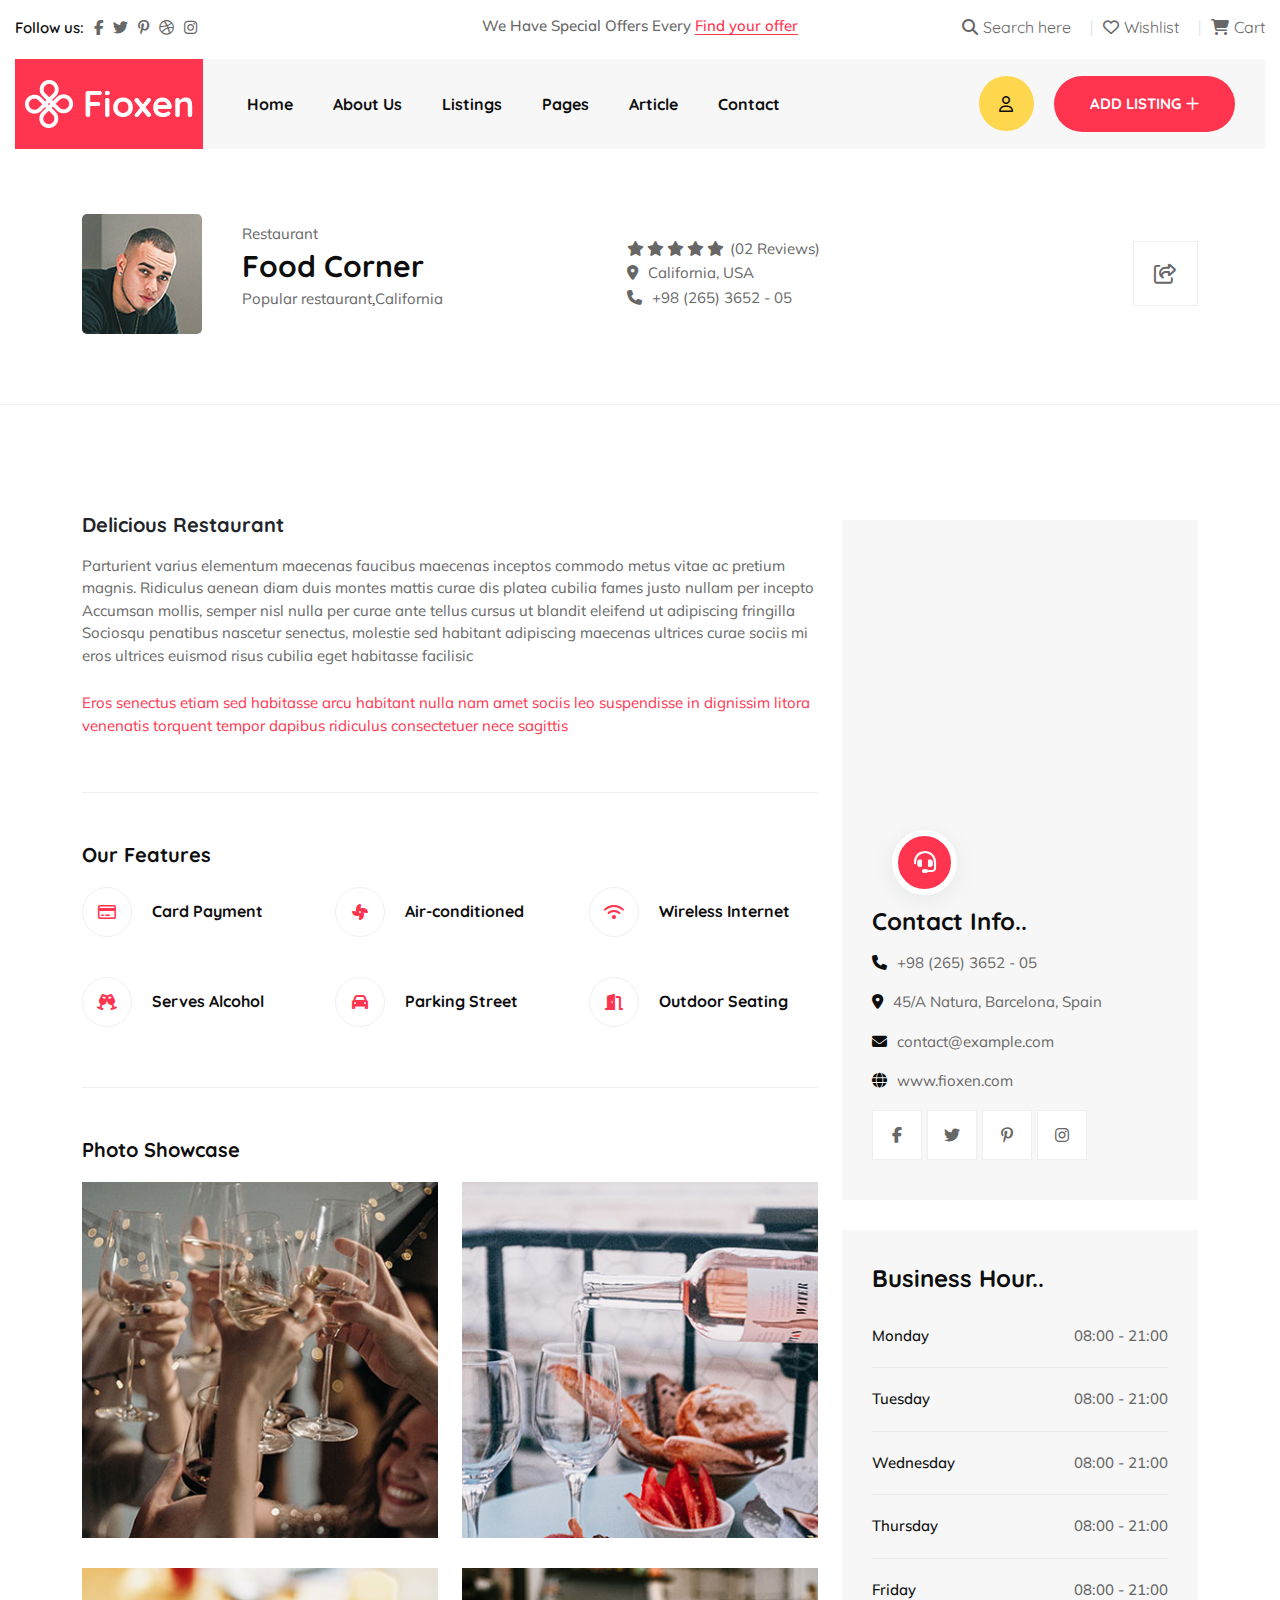
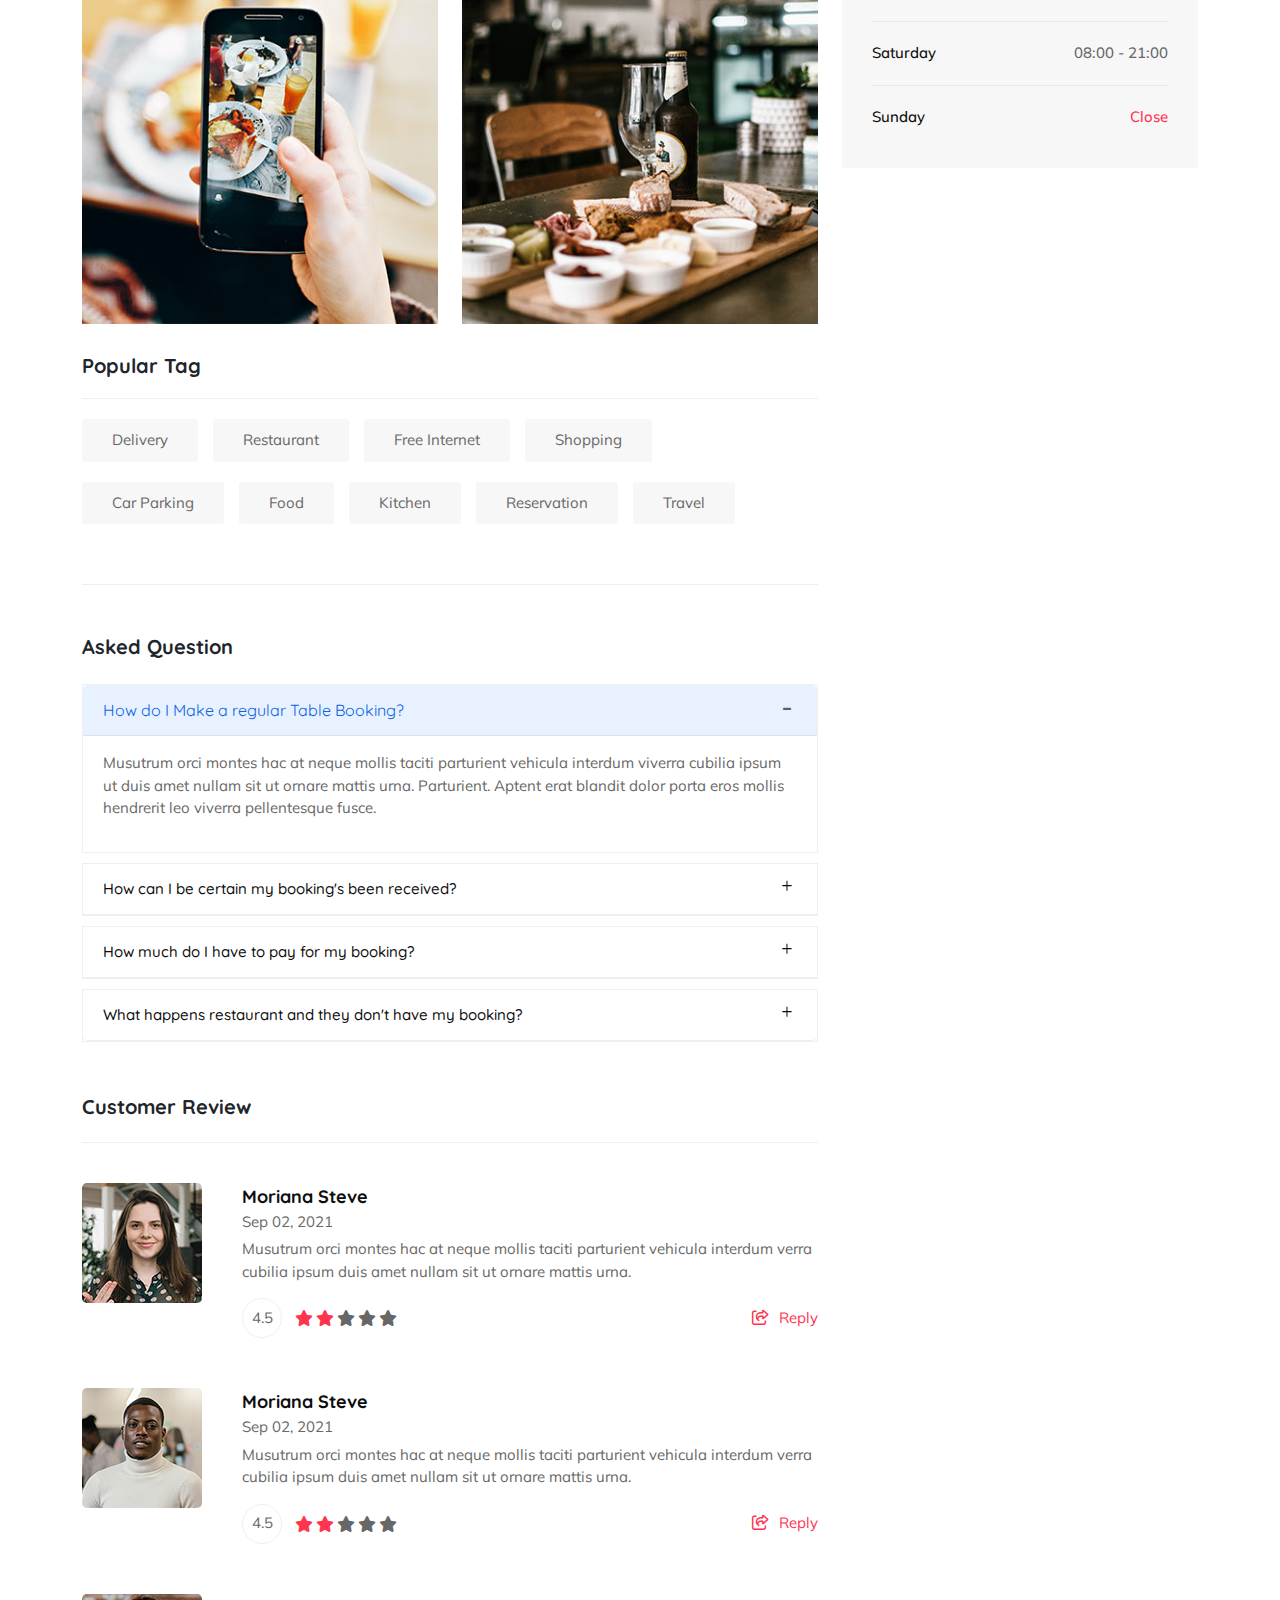
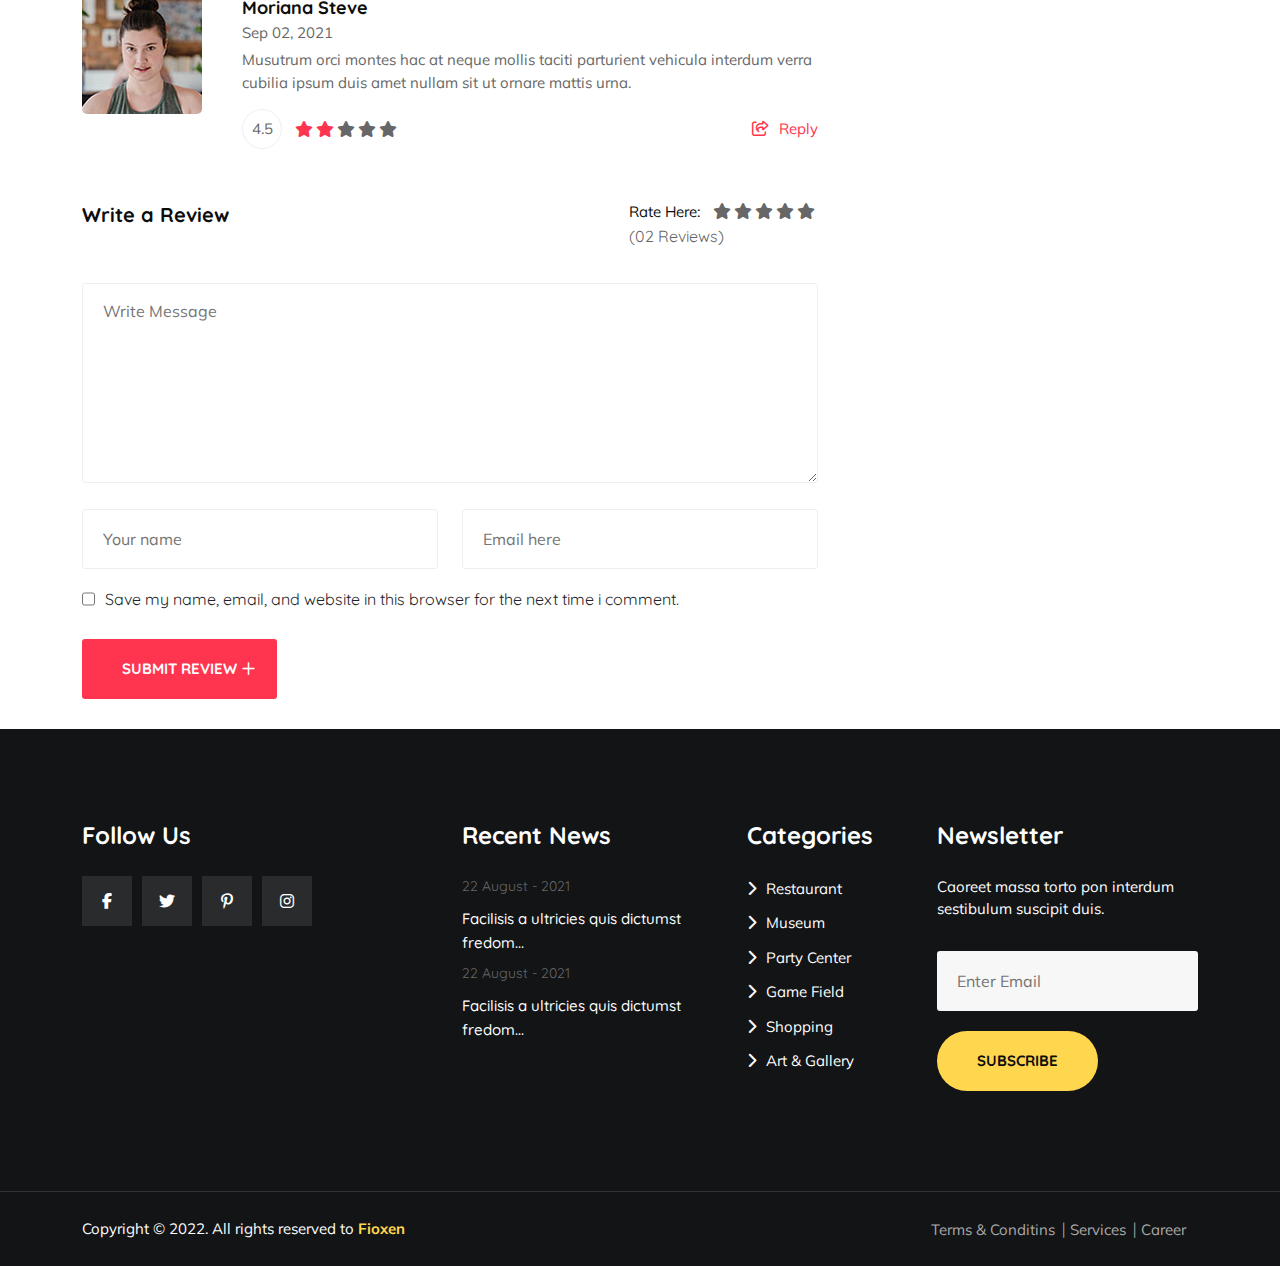
==== listing-details.html @ 4a2143df "Listing Page Done" ====
<!DOCTYPE html>
<html lang="en">
  <head>
    <meta charset="UTF-8" />
    <meta http-equiv="X-UA-Compatible" content="IE=edge" />
    <meta name="viewport" content="width=device-width, initial-scale=1.0" />
    <title>Fioxen - Listing Details</title>

    <!-- Font Awesome CDN -->
    <link
      rel="stylesheet"
      href="https://cdnjs.cloudflare.com/ajax/libs/font-awesome/6.2.1/css/all.min.css"
    />

    <!-- Bootstrap CSS -->
    <link rel="stylesheet" href="assets/css/bootstrap.min.css" />

    <!-- Custom CSS -->
    <link rel="stylesheet" href="assets/css/style.css" />

    <!-- Responsive CSS -->
    <link rel="stylesheet" href="assets/css/responsive.css" />
  </head>
  <body>
    <!-- Header Part HTML Start -->

    <header>
      <!-- Header Navigation Section HTML Start -->

      <!-- Header Top Bar Section HTML Start -->

      <section id="Header-topbar">
        <div class="header-topbar">
          <div class="container-fluid">
            <div class="row">
              <div class="col-md-4">
                <ul class="topbar-social-link d-flex">
                  <li><span>Follow us:</span></li>
                  <li>
                    <a href="#"><i class="fa-brands fa-facebook-f"></i></a>
                  </li>
                  <li>
                    <a href="#"><i class="fa-brands fa-twitter"></i></a>
                  </li>
                  <li>
                    <a href="#"><i class="fa-brands fa-pinterest-p"></i></a>
                  </li>
                  <li>
                    <a href="#"><i class="fa-brands fa-dribbble"></i></a>
                  </li>
                  <li>
                    <a href="#"><i class="fa-brands fa-instagram"></i></a>
                  </li>
                </ul>
              </div>
              <div class="col-md-4">
                <div class="top-content text-center">
                  <p>
                    We Have Special Offers Every
                    <a href="/">Find your offer</a>
                  </p>
                </div>
              </div>
              <div class="col-md-4">
                <div class="top-right">
                  <ul class="d-flex">
                    <li>
                      <a href="/"
                        ><i class="fa-solid fa-magnifying-glass"></i
                        ><span>Search here</span></a
                      >
                    </li>
                    <li>
                      <a href="/"
                        ><i class="fa-regular fa-heart"></i
                        ><span>Wishlist</span></a
                      >
                    </li>
                    <li>
                      <a href="/"
                        ><i class="fa-solid fa-cart-shopping"></i
                        ><span>Cart</span></a
                      >
                    </li>
                  </ul>
                </div>
              </div>
            </div>
          </div>
        </div>
      </section>

      <!-- Header Top Bar Section HTML End -->

      <!-- Main Menu Section HTML Start -->

      <section id="Main-menu">
        <div class="primary-menu-wrapper">
          <div class="container-fluid">
            <div class="primary-menu">
              <div class="row align-items-center">
                <div class="col-lg-2 col-5">
                  <div class="site-branding">
                    <a class="brand-logo" href="/"
                      ><img src="assets/images/logo.png" alt="Brand Logo"
                    /></a>
                  </div>
                </div>
                <div class="col-lg-6 col-2">
                  <nav class="main-menu">
                    <ul>
                      <div class="navbar-close d-block d-xl-none">
                        <i class="fa-solid fa-xmark"></i>
                      </div>
                      <li class="menu-item">
                        <a href="#">Home</a>
                      </li>
                      <li class="menu-item"><a href="#">About us</a></li>
                      <li class="menu-item">
                        <a href="#">Listings</a>
                      </li>
                      <li class="menu-item">
                        <a href="#">Pages</a>
                      </li>
                      <li class="menu-item">
                        <a href="#">Article</a>
                      </li>
                      <li class="menu-item">
                        <a href="">Contact</a>
                      </li>
                    </ul>
                  </nav>
                </div>
                <div class="col-lg-4 col-5">
                  <div class="header-right-nav">
                    <ul class="d-flex align-items-center">
                      <li class="user-btn d-none d-xl-block">
                        <a class="icon" href="/"
                          ><i class="fa-regular fa-user"></i
                        ></a>
                      </li>
                      <li class="hero-nav-btn d-none d-md-block">
                        <a class="main-btn icon-btn" href="/add-listing"
                          >Add Listing <i class="fa-regular fa-plus"></i
                        ></a>
                      </li>
                      <div class="navbar-toggler d-block d-xl-none ps-5">
                        <span></span>
                        <span></span>
                        <span></span>
                      </div>
                    </ul>
                  </div>
                </div>
              </div>
            </div>
          </div>
        </div>
      </section>

      <!-- Main Menu Section HTML Ens -->

      <!-- Header Navigation Section HTML End -->

      <!-- Listing Breadcrumbs Section HTML Start -->

      <section id="Breadcrumbs">
        <div class="page-breadcrumbs page-breadcrumbs-one pt-65 pb-70">
          <div class="container">
            <div class="breadcrumbs-wrapper-one">
              <div class="row align-items-center">
                <div class="col-lg-5 col-md-12">
                  <div class="listing-info-name">
                    <div class="info-name d-md-flex align-items-center">
                      <div class="thumb">
                        <img
                          src="assets/images/listing/info-1.jpg"
                          alt="thumb image"
                        />
                      </div>
                      <div class="content pt-3 pt-md-0">
                        <span class="cat-btn">Restaurant</span>
                        <h3>Food Corner</h3>
                        <p class="tag">
                          <a href="#">Popular restaurant</a>,<a href="#"
                            >California</a
                          >
                        </p>
                      </div>
                    </div>
                  </div>
                </div>
                <div class="col-lg-4 col-md-6">
                  <div class="listing-info-content">
                    <div class="content">
                      <ul class="ratings d-flex">
                        <li class="star">
                          <i class="fa-sharp fa-solid fa-star"></i>
                        </li>
                        <li class="star">
                          <i class="fa-sharp fa-solid fa-star"></i>
                        </li>
                        <li class="star">
                          <i class="fa-sharp fa-solid fa-star"></i>
                        </li>
                        <li class="star">
                          <i class="fa-sharp fa-solid fa-star"></i>
                        </li>
                        <li class="star">
                          <i class="fa-sharp fa-solid fa-star"></i>
                        </li>
                        <li></li>
                        <li>
                          <span><a href="#">(02 Reviews)</a></span>
                        </li>
                      </ul>
                      <div class="listing-meta">
                        <ul class="d-flex d-lg-block">
                          <li class="pe-2 pe-lg-0">
                            <span
                              ><i class="fa-solid fa-location-dot"></i
                              >California, USA</span
                            >
                          </li>
                          <li>
                            <span
                              ><i class="fa-solid fa-phone"></i
                              ><a href="tel:+982653652-05"
                                >+98 (265) 3652 - 05</a
                              ></span
                            >
                          </li>
                        </ul>
                      </div>
                    </div>
                  </div>
                </div>
                <div class="col-lg-3 col-md-6">
                  <div class="button pt-3 pt-md-0">
                    <a class="icon-btn float-md-end" href="#"
                      ><i class="fa-regular fa-share-from-square"></i
                    ></a>
                  </div>
                </div>
              </div>
            </div>
          </div>
        </div>
      </section>

      <!-- Listing Breadcrumbs Section HTML End -->
    </header>

    <!-- Header Part HTML End -->

    <!-- Main Part HTML Start -->

    <main>
      <!-- Listing Details Section HTML Start -->

      <section id="Listing">
        <section class="listing-details-section pt-115 pb-90">
          <div class="container">
            <div class="row">
              <div class="col-lg-8">
                <div
                  class="listing-details-wrapper listing-details-wrapper-one"
                >
                  <div class="listing-content mb-50">
                    <h3 class="title">Delicious Restaurant</h3>
                    <p>
                      Parturient varius elementum maecenas faucibus maecenas
                      inceptos commodo metus vitae ac pretium magnis. Ridiculus
                      aenean diam duis montes mattis curae dis platea cubilia
                      fames justo nullam per incepto Accumsan mollis, semper
                      nisl nulla per curae ante tellus cursus ut blandit
                      eleifend ut adipiscing fringilla Sociosqu penatibus
                      nascetur senectus, molestie sed habitant adipiscing
                      maecenas ultrices curae sociis mi eros ultrices euismod
                      risus cubilia eget habitasse facilisic
                    </p>
                    <p class="para">
                      Eros senectus etiam sed habitasse arcu habitant nulla nam
                      amet sociis leo suspendisse in dignissim litora venenatis
                      torquent tempor dapibus ridiculus consectetuer nece
                      sagittis
                    </p>
                  </div>
                  <div class="listing-features-box mb-50">
                    <h4 class="title">Our Features</h4>
                    <div class="row">
                      <div class="col-lg-4 col-md-6 col-sm-12">
                        <div class="icon-box icon-box-one">
                          <div class="icon">
                            <i class="fa-regular fa-credit-card"></i>
                          </div>
                          <div class="info"><h6>Card Payment</h6></div>
                        </div>
                      </div>
                      <div class="col-lg-4 col-md-6 col-sm-12">
                        <div class="icon-box icon-box-one">
                          <div class="icon">
                            <i class="fa-solid fa-fan"></i>
                          </div>
                          <div class="info"><h6>Air-conditioned</h6></div>
                        </div>
                      </div>
                      <div class="col-lg-4 col-md-6 col-sm-12">
                        <div class="icon-box icon-box-one">
                          <div class="icon">
                            <i class="fa-solid fa-wifi"></i>
                          </div>
                          <div class="info"><h6>Wireless Internet</h6></div>
                        </div>
                      </div>
                      <div class="col-lg-4 col-md-6 col-sm-12">
                        <div class="icon-box icon-box-one">
                          <div class="icon">
                            <i class="fa-solid fa-champagne-glasses"></i>
                          </div>
                          <div class="info"><h6>Serves Alcohol</h6></div>
                        </div>
                      </div>
                      <div class="col-lg-4 col-md-6 col-sm-12">
                        <div class="icon-box icon-box-one">
                          <div class="icon">
                            <i class="fa-solid fa-car"></i>
                          </div>
                          <div class="info"><h6>Parking Street</h6></div>
                        </div>
                      </div>
                      <div class="col-lg-4 col-md-6 col-sm-12">
                        <div class="icon-box icon-box-one">
                          <div class="icon">
                            <i class="fa-solid fa-door-open"></i>
                          </div>
                          <div class="info"><h6>Outdoor Seating</h6></div>
                        </div>
                      </div>
                    </div>
                  </div>
                  <div class="listing-gallery-box">
                    <h4 class="title">Photo Showcase</h4>
                    <div class="row">
                      <div class="col-md-6 col-sm-12">
                        <div class="gallery-item mb-30">
                          <a
                            href="assets/images/listing/gallery-1.jpg"
                            class="img-popup"
                            ><img
                              src="assets/images/listing/gallery-1.jpg"
                              alt="gallery image"
                          /></a>
                        </div>
                      </div>
                      <div class="col-md-6 col-sm-12">
                        <div class="gallery-item mb-30">
                          <a
                            href="assets/images/listing/gallery-2.jpg"
                            class="img-popup"
                            ><img
                              src="assets/images/listing/gallery-2.jpg"
                              alt="gallery image"
                          /></a>
                        </div>
                      </div>
                      <div class="col-md-6 col-sm-12">
                        <div class="gallery-item mb-30">
                          <a
                            href="assets/images/listing/gallery-3.jpg"
                            class="img-popup"
                            ><img
                              src="assets/images/listing/gallery-3.jpg"
                              alt="gallery image"
                          /></a>
                        </div>
                      </div>
                      <div class="col-md-6 col-sm-12">
                        <div class="gallery-item mb-30">
                          <a
                            href="assets/images/listing/gallery-4.jpg"
                            class="img-popup"
                            ><img
                              src="assets/images/listing/gallery-4.jpg"
                              alt="gallery image"
                          /></a>
                        </div>
                      </div>
                    </div>
                  </div>
                  <div class="listing-tag-box mb-50">
                    <h4 class="title">Popular Tag</h4>
                    <a href="#">Delivery</a><a href="#">Restaurant</a
                    ><a href="#">Free Internet</a><a href="#">Shopping</a
                    ><a href="#">Car Parking</a><a href="#">Food</a
                    ><a href="#">Kitchen</a><a href="#">Reservation</a
                    ><a href="#">Travel</a>
                  </div>
                  <div class="listing-faq-box mb-50">
                    <h4 class="title">Asked Question</h4>
                    <div class="accordion" id="accordionExample">
                      <div class="accordion-item">
                        <h2 class="accordion-header" id="headingOne">
                          <button
                            class="accordion-button"
                            type="button"
                            data-bs-toggle="collapse"
                            data-bs-target="#collapseOne"
                            aria-expanded="true"
                            aria-controls="collapseOne"
                          >
                            How do I Make a regular Table Booking?
                          </button>
                        </h2>
                        <div
                          id="collapseOne"
                          class="accordion-collapse collapse show"
                          aria-labelledby="headingOne"
                          data-bs-parent="#accordionExample"
                        >
                          <div class="accordion-body">
                            <p>
                              Musutrum orci montes hac at neque mollis taciti
                              parturient vehicula interdum viverra cubilia ipsum
                              ut duis amet nullam sit ut ornare mattis urna.
                              Parturient. Aptent erat blandit dolor porta eros
                              mollis hendrerit leo viverra pellentesque fusce.
                            </p>
                          </div>
                        </div>
                      </div>
                      <div class="accordion-item">
                        <h2 class="accordion-header" id="headingTwo">
                          <button
                            class="accordion-button collapsed"
                            type="button"
                            data-bs-toggle="collapse"
                            data-bs-target="#collapseTwo"
                            aria-expanded="false"
                            aria-controls="collapseTwo"
                          >
                            How can I be certain my booking's been received?
                          </button>
                        </h2>
                        <div
                          id="collapseTwo"
                          class="accordion-collapse collapse"
                          aria-labelledby="headingTwo"
                          data-bs-parent="#accordionExample"
                        >
                          <div class="accordion-body">
                            <p>
                              Musutrum orci montes hac at neque mollis taciti
                              parturient vehicula interdum viverra cubilia ipsum
                              ut duis amet nullam sit ut ornare mattis urna.
                              Parturient. Aptent erat blandit dolor porta eros
                              mollis hendrerit leo viverra pellentesque fusce.
                            </p>
                          </div>
                        </div>
                      </div>
                      <div class="accordion-item">
                        <h2 class="accordion-header" id="headingThree">
                          <button
                            class="accordion-button collapsed"
                            type="button"
                            data-bs-toggle="collapse"
                            data-bs-target="#collapseThree"
                            aria-expanded="false"
                            aria-controls="collapseThree"
                          >
                            How much do I have to pay for my booking?
                          </button>
                        </h2>
                        <div
                          id="collapseThree"
                          class="accordion-collapse collapse"
                          aria-labelledby="headingThree"
                          data-bs-parent="#accordionExample"
                        >
                          <div class="accordion-body">
                            <p>
                              Musutrum orci montes hac at neque mollis taciti
                              parturient vehicula interdum viverra cubilia ipsum
                              ut duis amet nullam sit ut ornare mattis urna.
                              Parturient. Aptent erat blandit dolor porta eros
                              mollis hendrerit leo viverra pellentesque fusce.
                            </p>
                          </div>
                        </div>
                      </div>
                      <div class="accordion-item">
                        <h2 class="accordion-header" id="headingFour">
                          <button
                            class="accordion-button collapsed"
                            type="button"
                            data-bs-toggle="collapse"
                            data-bs-target="#collapseFour"
                            aria-expanded="false"
                            aria-controls="collapseFour"
                          >
                            What happens restaurant and they don't have my
                            booking?
                          </button>
                        </h2>
                        <div
                          id="collapseFour"
                          class="accordion-collapse collapse"
                          aria-labelledby="headingFour"
                          data-bs-parent="#accordionExample"
                        >
                          <div class="accordion-body">
                            <p>
                              Musutrum orci montes hac at neque mollis taciti
                              parturient vehicula interdum viverra cubilia ipsum
                              ut duis amet nullam sit ut ornare mattis urna.
                              Parturient. Aptent erat blandit dolor porta eros
                              mollis hendrerit leo viverra pellentesque fusce.
                            </p>
                          </div>
                        </div>
                      </div>
                    </div>
                  </div>
                  <div class="listing-review-box mb-50">
                    <h4 class="title">Customer Review</h4>
                    <ul class="review-list">
                      <li class="review">
                        <div class="thumb">
                          <img
                            src="assets/images/listing/review-1.jpg"
                            alt="review image"
                          />
                        </div>
                        <div class="review-content">
                          <h5>Moriana Steve</h5>
                          <span class="date">Sep 02, 2021</span>
                          <p>
                            Musutrum orci montes hac at neque mollis taciti
                            parturient vehicula interdum verra cubilia ipsum
                            duis amet nullam sit ut ornare mattis urna.<!-- -->
                          </p>
                          <div
                            class="content-meta d-flex align-items-center justify-content-between"
                          >
                            <ul
                              class="ratings ratings-three d-flex align-items-center"
                            >
                              <li><span class="av-rate">4.5</span></li>
                              <li class="star">
                                <i class="fa-sharp fa-solid fa-star"></i>
                              </li>
                              <li class="star">
                                <i class="fa-sharp fa-solid fa-star"></i>
                              </li>
                              <li class="star">
                                <i class="fa-sharp fa-solid fa-star"></i>
                              </li>
                              <li class="star">
                                <i class="fa-sharp fa-solid fa-star"></i>
                              </li>
                              <li class="star">
                                <i class="fa-sharp fa-solid fa-star"></i>
                              </li>
                            </ul>
                            <a href="#" class="reply"
                              ><i class="fa-regular fa-share-from-square"></i
                              >Reply</a
                            >
                          </div>
                        </div>
                      </li>
                      <li class="review">
                        <div class="thumb">
                          <img
                            src="assets/images/listing/review-2.jpg"
                            alt="review image"
                          />
                        </div>
                        <div class="review-content">
                          <h5>Moriana Steve</h5>
                          <span class="date">Sep 02, 2021</span>
                          <p>
                            Musutrum orci montes hac at neque mollis taciti
                            parturient vehicula interdum verra cubilia ipsum
                            duis amet nullam sit ut ornare mattis urna.<!-- -->
                          </p>
                          <div
                            class="content-meta d-flex align-items-center justify-content-between"
                          >
                            <ul
                              class="ratings ratings-three d-flex align-items-center"
                            >
                              <li><span class="av-rate">4.5</span></li>
                              <li class="star">
                                <i class="fa-sharp fa-solid fa-star"></i>
                              </li>
                              <li class="star">
                                <i class="fa-sharp fa-solid fa-star"></i>
                              </li>
                              <li class="star">
                                <i class="fa-sharp fa-solid fa-star"></i>
                              </li>
                              <li class="star">
                                <i class="fa-sharp fa-solid fa-star"></i>
                              </li>
                              <li class="star">
                                <i class="fa-sharp fa-solid fa-star"></i>
                              </li>
                            </ul>
                            <a href="#" class="reply"
                              ><i class="fa-regular fa-share-from-square"></i
                              >Reply</a
                            >
                          </div>
                        </div>
                      </li>
                      <li class="review">
                        <div class="thumb">
                          <img
                            src="assets/images/listing/review-3.jpg"
                            alt="review image"
                          />
                        </div>
                        <div class="review-content">
                          <h5>Moriana Steve</h5>
                          <span class="date">Sep 02, 2021</span>
                          <p>
                            Musutrum orci montes hac at neque mollis taciti
                            parturient vehicula interdum verra cubilia ipsum
                            duis amet nullam sit ut ornare mattis urna.<!-- -->
                          </p>
                          <div
                            class="content-meta d-flex align-items-center justify-content-between"
                          >
                            <ul
                              class="ratings ratings-three d-flex align-items-center"
                            >
                              <li><span class="av-rate">4.5</span></li>
                              <li class="star">
                                <i class="fa-sharp fa-solid fa-star"></i>
                              </li>
                              <li class="star">
                                <i class="fa-sharp fa-solid fa-star"></i>
                              </li>
                              <li class="star">
                                <i class="fa-sharp fa-solid fa-star"></i>
                              </li>
                              <li class="star">
                                <i class="fa-sharp fa-solid fa-star"></i>
                              </li>
                              <li class="star">
                                <i class="fa-sharp fa-solid fa-star"></i>
                              </li>
                            </ul>
                            <a href="#" class="reply"
                              ><i class="fa-regular fa-share-from-square"></i
                              >Reply</a
                            >
                          </div>
                        </div>
                      </li>
                    </ul>
                  </div>
                  <div class="listing-review-form mb-30">
                    <div class="row">
                      <div class="col-md-6">
                        <h4 class="title">Write a Review</h4>
                      </div>
                      <div class="col-md-6">
                        <div class="form-rating">
                          <ul class="ratings d-flex">
                            <li><span>Rate Here:</span></li>
                            <li class="star">
                              <i class="fa-sharp fa-solid fa-star"></i>
                            </li>
                            <li class="star">
                              <i class="fa-sharp fa-solid fa-star"></i>
                            </li>
                            <li class="star">
                              <i class="fa-sharp fa-solid fa-star"></i>
                            </li>
                            <li class="star">
                              <i class="fa-sharp fa-solid fa-star"></i>
                            </li>
                            <li class="star">
                              <i class="fa-sharp fa-solid fa-star"></i>
                            </li>
                          </ul>
                          <span>(02 Reviews)</span>
                        </div>
                      </div>
                    </div>
                    <form>
                      <div class="row">
                        <div class="col-lg-12">
                          <div class="form_group">
                            <textarea
                              class="form_control textarea"
                              placeholder="Write Message"
                              name="message"
                            ></textarea>
                          </div>
                        </div>
                        <div class="col-lg-6">
                          <div class="form_group">
                            <input
                              type="text"
                              class="form_control"
                              placeholder="Your name"
                              name="name"
                            />
                          </div>
                        </div>
                        <div class="col-lg-6">
                          <div class="form_group">
                            <input
                              type="email"
                              class="form_control"
                              placeholder="Email here"
                              name="email"
                            />
                          </div>
                        </div>
                        <div class="col-lg-12">
                          <div class="form_group">
                            <div class="single-checkbox d-flex">
                              <input
                                type="checkbox"
                                id="check4"
                                name="checkbox"
                              /><label for="check4"
                                ><span
                                  >Save my name, email, and website in this
                                  browser for the next time i comment.</span
                                ></label
                              >
                            </div>
                          </div>
                        </div>
                        <div class="col-lg-12">
                          <div class="form_group">
                            <button class="main-btn icon-btn">
                              Submit Review <i class="fa-regular fa-plus"></i>
                            </button>
                          </div>
                        </div>
                      </div>
                    </form>
                  </div>
                </div>
              </div>
              <div class="col-lg-4">
                <div class="sidebar-widget-area">
                  <div class="widget contact-info-widget mb-30">
                    <div class="contact-info-widget-wrap">
                      <div class="contact-map">
                        <iframe
                          src="https://maps.google.com/maps?q=new%20york&amp;t=&amp;z=13&amp;ie=UTF8&amp;iwloc=&amp;output=embed"
                        ></iframe
                        ><a href="#" class="support-icon"
                          ><i class="fa-sharp fa-solid fa-headset"></i
                        ></a>
                      </div>
                      <div class="contact-info-content">
                        <h4 class="widget-title">Contact Info..</h4>
                        <div class="info-list">
                          <p>
                            <i class="fa-solid fa-phone"></i
                            ><a href="tel:+98265365205">+98 (265) 3652 - 05</a>
                          </p>
                          <p>
                            <i class="fa-solid fa-location-dot"></i>45/A Natura,
                            Barcelona, Spain
                          </p>
                          <p>
                            <i class="fa-solid fa-envelope"></i
                            ><a href="mailto:contact@example.com"
                              >contact@example.com</a
                            >
                          </p>
                          <p>
                            <i class="fa-solid fa-globe"></i
                            ><a href="www.fioxen.com">www.fioxen.com</a>
                          </p>
                        </div>
                        <ul class="social-link d-flex">
                          <li>
                            <a href="#"
                              ><i class="fa-brands fa-facebook-f"></i
                            ></a>
                          </li>
                          <li>
                            <a href="#"><i class="fa-brands fa-twitter"></i></a>
                          </li>
                          <li>
                            <a href="#"
                              ><i class="fa-brands fa-pinterest-p"></i
                            ></a>
                          </li>
                          <li>
                            <a href="#"
                              ><i class="fa-brands fa-instagram"></i
                            ></a>
                          </li>
                        </ul>
                      </div>
                    </div>
                  </div>
                  <div class="widget business-hour-widget mb-30">
                    <h4 class="widget-title pb-3">Business Hour..</h4>
                    <ul class="time-info">
                      <li>
                        <span class="day">Monday</span
                        ><span class="time">08:00 - 21:00</span>
                      </li>
                      <li>
                        <span class="day">Tuesday</span
                        ><span class="time">08:00 - 21:00</span>
                      </li>
                      <li>
                        <span class="day">Wednesday</span
                        ><span class="time">08:00 - 21:00</span>
                      </li>
                      <li>
                        <span class="day">Thursday</span
                        ><span class="time">08:00 - 21:00</span>
                      </li>
                      <li>
                        <span class="day">Friday</span
                        ><span class="time">08:00 - 21:00</span>
                      </li>
                      <li>
                        <span class="day">Saturday</span
                        ><span class="time">08:00 - 21:00</span>
                      </li>
                      <li>
                        <span class="day">Sunday</span
                        ><span class="time st-close">Close</span>
                      </li>
                    </ul>
                  </div>
                </div>
              </div>
            </div>
          </div>
        </section>
      </section>

      <!-- Listing Details Section HTML End -->
    </main>

    <!-- Main Part HTML End -->

    <!-- Footer Part HTML Start -->

    <footer id="footer">
      <div class="footer-wrapper pt-90">
        <div class="footer-widget pb-60">
          <div class="container">
            <div class="row">
              <div class="col-lg-4 col-md-6 col-sm-12">
                <div class="widget about-widget mb-40">
                  <div class="footer-social">
                    <h4>Follow Us</h4>
                    <ul class="social-link d-flex">
                      <li>
                        <a href="#"><i class="fa-brands fa-facebook-f"></i></a>
                      </li>
                      <li>
                        <a href="#"><i class="fa-brands fa-twitter"></i></a>
                      </li>
                      <li>
                        <a href="#"><i class="fa-brands fa-pinterest-p"></i></a>
                      </li>
                      <li>
                        <a href="#"><i class="fa-brands fa-instagram"></i></a>
                      </li>
                    </ul>
                  </div>
                </div>
              </div>
              <div class="col-lg-3 col-md-6 col-sm-12">
                <div class="widget recent-post-widget mb-40">
                  <h4 class="widget-title">Recent News</h4>
                  <ul class="post-widget-list">
                    <li class="post-content-item">
                      <div class="post-title-date">
                        <span class="posted-on"
                          ><a href="#">22 August - 2021</a></span
                        >
                        <h6 class="title">
                          <a href="#"
                            >Facilisis a ultricies quis dictumst fredom...</a
                          >
                        </h6>
                      </div>
                    </li>
                    <li class="post-content-item">
                      <div class="post-title-date">
                        <span class="posted-on"
                          ><a href="#">22 August - 2021</a></span
                        >
                        <h6 class="title">
                          <a href="#"
                            >Facilisis a ultricies quis dictumst fredom...</a
                          >
                        </h6>
                      </div>
                    </li>
                  </ul>
                </div>
              </div>
              <div class="col-lg-2 col-md-6 col-sm-12">
                <div class="widget categories-widget mb-40">
                  <h4 class="widget-title">Categories</h4>
                  <ul class="categories-link">
                    <li>
                      <a href="#"
                        ><i class="fa-solid fa-chevron-right"></i>Restaurant</a
                      >
                    </li>
                    <li>
                      <a href="#"
                        ><i class="fa-solid fa-chevron-right"></i>Museum</a
                      >
                    </li>
                    <li>
                      <a href="#"
                        ><i class="fa-solid fa-chevron-right"></i>Party
                        Center</a
                      >
                    </li>
                    <li>
                      <a href="#"
                        ><i class="fa-solid fa-chevron-right"></i>Game Field</a
                      >
                    </li>
                    <li>
                      <a href="#"
                        ><i class="fa-solid fa-chevron-right"></i>Shopping</a
                      >
                    </li>
                    <li>
                      <a href="#"
                        ><i class="fa-solid fa-chevron-right"></i>Art &amp;
                        Gallery</a
                      >
                    </li>
                  </ul>
                </div>
              </div>
              <div class="col-lg-3 col-md-6 col-sm-12">
                <div class="widget newsletter-widget mb-40">
                  <h4 class="widget-title">Newsletter</h4>
                  <p>
                    Caoreet massa torto pon interdum sestibulum suscipit duis.
                  </p>
                  <form>
                    <div class="form_group">
                      <input
                        type="email"
                        class="form_control"
                        placeholder="Enter Email"
                        name="email"
                        required=""
                      />
                    </div>
                    <div class="form_group">
                      <button class="main-btn">Subscribe</button>
                    </div>
                  </form>
                </div>
              </div>
            </div>
          </div>
        </div>
        <div class="copyright-area">
          <div class="container">
            <div class="row align-items-center">
              <div class="col-lg-6">
                <div class="copyright-text">
                  <p>
                    Copyright © 2022. All rights reserved to
                    <span>Fioxen</span>
                  </p>
                </div>
              </div>
              <div class="col-lg-6">
                <div class="copyright-link">
                  <ul>
                    <li><a href="#">Terms &amp; Conditins</a></li>
                    <li><a href="#">Services</a></li>
                    <li><a href="#">Career</a></li>
                  </ul>
                </div>
              </div>
            </div>
          </div>
        </div>
      </div>
    </footer>

    <!-- Footer Part HTML End -->

    <!-- Bootstrap JavaScript -->
    <script src="assets/js/bootstrap.min.js"></script>

    <!-- Custom JavaScript -->
    <script src="assets/js/script.js"></script>
  </body>
</html>
---- assets/css/style.css ----
/* Base Styles CSS Start */

/* Font */
@import url("https://fonts.googleapis.com/css2?family=Mulish:wght@300;400;500;600;700&family=Quicksand:wght@300;400;500;600;700&display=swap");

* {
  margin: 0;
  padding: 0;
  box-sizing: border-box;
}

body {
  font-family: "Quicksand", sans-serif;
  scroll-behavior: smooth;
}

a {
  text-decoration: none;
  cursor: pointer;
}

img {
  max-width: 100%;
}

ul,
ol {
  margin: 0;
  padding: 0;
}

li {
  list-style: none;
}

.pt-65 {
  padding-top: 65px;
}

.pt-90 {
  padding-top: 90px;
}

.pt-115 {
  padding-top: 115px;
}

.pb-60 {
  padding-bottom: 60px;
}

.pb-70 {
  padding-bottom: 70px;
}

.pb-75 {
  padding-bottom: 75px;
}

.pb-115 {
  padding-bottom: 115px;
}

.mt-40 {
  margin-top: 40px;
}

.mb-30 {
  margin-bottom: 30px;
}

.mb-35 {
  margin-bottom: 35px;
}

.mb-40 {
  margin-bottom: 40px;
}

.mb-45 {
  margin-bottom: 45px;
}

.mb-50 {
  margin-bottom: 50px;
}

.mb-60 {
  margin-bottom: 60px;
}

.mb-75 {
  margin-bottom: 75px;
}

/* Base Styles CSS End */

/* Header Part CSS Start */

/* Header Navigation Section CSS Start */

/* Header Top Bar Section CSS Start */

.header-topbar .container-fluid {
  padding-left: 150px;
  padding-right: 150px;
}

.header-topbar {
  padding: 15px 0 5px;
}

.header-topbar .top-right {
  float: right;
}

.topbar-social-link li span {
  font-size: 15px;
  font-weight: 600;
  color: #0d0d0d;
}

.topbar-social-link li a i {
  font-size: 15px;
  color: #676767;
  padding-left: 10px;
  transition: all 0.3s ease-out 0s;
}

.topbar-social-link li a i:hover {
  color: #ff344f;
}

.top-content p {
  font-family: "Mulish", sans-serif;
  font-size: 15px;
  font-weight: 500;
  color: #676767;
}

.top-content p a {
  color: #ff344f;
  text-decoration: underline;
  text-underline-position: under;
}

.top-right ul li {
  position: relative;
}

.top-right ul li::after {
  content: "|";
  margin-left: 15px;
  margin-right: 10px;
  color: #dcdedf;
}

.top-right ul li:last-child::after {
  display: none;
}

.top-right ul li a {
  color: #676767;
  transition: all 0.3s ease-out 0s;
}

.top-right ul li a:hover {
  color: #ff344f;
}

.top-right ul li a i {
  padding-right: 5px;
}

/* Header Top Bar Section CSS End */

/* Main Menu Section CSS Start */

.primary-menu-wrapper .container-fluid {
  padding-left: 150px;
  padding-right: 150px;
}

.primary-menu {
  background-color: #f7f7f7;
  position: relative;
  z-index: 999;
}

.primary-menu-wrapper.sticky {
  position: fixed;
  top: 0;
  left: 0;
  right: 0;
  z-index: 999;
  -webkit-animation: sticky 1.2s;
  animation: sticky 1.2s;
}

@keyframes sticky {
  from {
    top: -100px;
  }
  to {
    top: 0;
  }
}

.site-branding .brand-logo {
  padding: 21px 10px;
  display: flex;
  align-items: center;
  justify-content: center;
  background-color: #ff344f;
}

.main-menu ul {
  display: flex;
}

.main-menu ul li {
  position: relative;
  margin: 0 20px;
}

.main-menu ul li a {
  display: block;
  font-size: 16px;
  font-weight: 700;
  text-transform: capitalize;
  color: #0d0d0d;
  padding: 32px 0;
  line-height: 1;
  transition: all 0.3s ease-out 0s;
}

.main-menu ul li:hover > a {
  color: #ff344f;
}

.header-right-nav {
  height: 100%;
  display: flex;
  justify-content: flex-end;
  align-items: center;
  padding-right: 30px;
}

.main-btn {
  display: inline-flex;
  position: relative;
  z-index: 1;
  background-color: #ff344f;
  padding: 16px 40px;
  font-family: Quicksand, sans-serif;
  font-size: 15px;
  font-weight: 700;
  line-height: 28px;
  text-transform: uppercase;
  border-radius: 3px;
  overflow: hidden;
}

.main-btn::before {
  position: absolute;
  bottom: -100%;
  left: 0;
  width: 100%;
  height: 100%;
  content: "";
  background-color: #0d0d0d;
  z-index: -1;
  transition: all 0.3s ease-out 0s;
}

.main-btn:hover:before {
  bottom: 0;
}

.hero-nav-btn i {
  padding-left: 5px;
  margin-top: 6px;
}

.header-right-nav ul li {
  margin-left: 20px;
}

.header-right-nav ul li .main-btn {
  padding: 14px 36px;
  border-radius: 28px;
  color: #fff;
}

.header-right-nav ul li .icon {
  display: flex;
  align-items: center;
  justify-content: center;
  width: 55px;
  height: 55px;
  background-color: #ffd74e;
  color: #0d0d0d;
  border-radius: 50%;
}

.navbar-toggler {
  cursor: pointer;
}

.navbar-toggler span {
  position: relative;
  display: block;
  width: 30px;
  height: 1px;
  background: #000000;
  border-radius: 5px;
  transition: all 0.1s ease;
}

.navbar-toggler.active span {
  background: transparent;
}

.navbar-toggler span::before,
.navbar-toggler span::after {
  position: absolute;
  content: "";
  top: 0;
  left: 0;
  width: 100%;
  height: 100%;
  background: #000000;
  border-radius: 5px;
  transition: all 0.3s ease;
}

.navbar-toggler span::before {
  transform: translateY(-8px);
}

.navbar-toggler.active span::before {
  transform: rotate(45deg);
}

.navbar-toggler span::after {
  transform: translateY(8px);
}

.navbar-toggler.active span::after {
  transform: rotate(135deg);
}

.navbar-close {
  position: absolute;
  top: 0;
  right: 0;
  width: 40px;
  height: 40px;
  font-size: 25px;
  text-align: center;
  color: #ffffff;
  background: #ff344f;
  line-height: 40px;
  cursor: pointer;
  z-index: 12;
}

/* Main Menu Section CSS Ens */

/* Header Navigation Section CSS End */

/* Hero Section CSS Start */

.hero-wrapper {
  position: relative;
  margin-top: -50px;
  padding: 220px 0 270px;
}

.hero-wrapper:before {
  position: absolute;
  content: "";
  width: 56.5%;
  height: 100%;
  top: 0;
  left: 0;
  background: url(../images/hero-left.jpg) no-repeat 50%;
  background-size: cover;
}

.hero-wrapper:after {
  position: absolute;
  content: "";
  width: 43.5%;
  height: 100%;
  top: 0;
  right: 0;
  background: url(../images/hero-right.jpg) no-repeat 50%;
  background-size: cover;
}

.hero-content {
  position: relative;
  z-index: 1;
}

.hero-content h1 {
  font-size: 90px;
  line-height: 90px;
  font-weight: 700;
  color: #000000;
  margin-bottom: 22px;
}

.hero-content h3 {
  font-size: 30px;
  line-height: 40px;
  font-weight: 700;
  color: #000000;
  margin-bottom: 45px;
}

.hero-content .hero-search-wrapper {
  padding: 15px;
  background-color: #fff;
  border-radius: 4px;
  margin-bottom: 45px;
}

.form_control {
  width: 100%;
  height: 60px;
  background-color: #f7f7f7;
  padding: 0 20px;
  border: none;
  border-radius: 3px;
}

.form_control:focus {
  outline: none;
}

.hero-content .hero-search-wrapper form .main-btn {
  display: block;
  width: 100%;
  text-align: center;
  color: #ffffff;
  padding: 20px 20px;
  border: none;
}

.form_group {
  position: relative;
}

.form_group i {
  position: absolute;
  top: 50%;
  transform: translate(0, -50%);
  right: 10px;
  color: #b1b1b1;
}

.hero-content .hero-search-wrapper form .main-btn i {
  padding-left: 5px;
  margin-top: 6px;
}

.hero-content p.tags,
p.tags a {
  font-family: "Mulish", sans-serif;
  font-size: 15px;
  color: #0d0d0d;
  font-weight: 500;
}

.hero-content p.tags span {
  margin-right: 10px;
}

::placeholder {
  font-family: "Mulish", sans-serif;
}

/* Hero Section CSS End */

/* Category Section CSS Start */

.category-wrapper {
  position: relative;
  margin-top: -90px;
  border-radius: 5px;
  background-color: #ffffff;
  box-shadow: 1.545px 4.755px 18.8px 1.2px rgb(30 33 62 / 6%);
  z-index: 2;
}

.category-column {
  position: relative;
}

.category-column::after {
  position: absolute;
  top: 0;
  right: 0;
  content: "";
  width: 1px;
  height: 100%;
  background-color: #e8ebec;
}

.category-column:last-child::after {
  width: 0px;
}

.category-item-common {
  position: relative;
  padding: 50px 30px;
}

.category-item .info {
  transition: all 0.3s ease-out 0s;
}

.category-item .info i {
  font-size: 60px;
  color: #b1b1b1;
  line-height: 1;
}

.category-item .info h6 {
  font-size: 16px;
  font-weight: 700;
  color: #0d0d0d;
  padding-top: 10px;
  margin: 0;
}

.category-btn {
  position: absolute;
  display: flex;
  align-items: center;
  justify-content: center;
  background: #ff344f;
  bottom: 0;
  left: 0;
  width: 100%;
  padding: 10px;
  visibility: hidden;
  opacity: 0;
  transition: all 0.3s ease-out 0s;
}

.category-btn i {
  width: 40px;
  height: 40px;
  border-radius: 50%;
  display: flex;
  align-items: center;
  justify-content: center;
  background-color: #ffd74e;
  color: #0d0d0d;
}

.category-item:hover .info i {
  color: #ff344f;
}

.category-item:hover .info {
  transform: translateY(-30px);
}

.category-item:hover .category-btn {
  visibility: visible;
  opacity: 1;
}

/* Category Section CSS End */

/* Header Part CSS End */

/* Main Part CSS Start */

/* Destination Section CSS Start */

.listing-item {
  margin-left: 0 !important;
  margin-right: 0 !important;
}

.listing-grid-one {
  box-shadow: 0 0 10px 0 rgb(36 37 51 / 8%);
}

.section-title span.sub-title {
  position: relative;
  display: block;
  font-family: "Mulish", sans-serif;
  font-size: 20px;
  font-weight: 600;
  color: #ff344f;
  margin-bottom: 17px;
}

.section-title span.sub-title:after,
.section-title span.sub-title:before {
  display: inline-block;
  content: "..";
}

.section-title span.sub-title:before {
  margin-right: 7px;
}

.section-title span.sub-title:after {
  margin-left: 7px;
}

.section-title h2 {
  font-size: 48px;
  font-weight: 700;
  line-height: 55px;
  margin-bottom: 20px;
}

.listing-item .listing-thumbnail {
  position: relative;
}

.listing-item .listing-thumbnail img {
  max-width: 100%;
  width: 100%;
}

.listing-thumbnail .featured-btn {
  position: absolute;
  top: -15px;
  right: 50%;
  transform: translateX(50%);
}

.featured-btn {
  font-size: 12px;
  font-weight: 600;
  text-transform: uppercase;
  line-height: 20px;
  padding: 5px 14px;
  background: #ff344f;
  color: #ffffff;
}

.listing-thumbnail .featured-btn:after {
  position: absolute;
  top: 0;
  right: -13px;
  width: 0;
  height: 0;
  content: "";
  border-bottom: 15px solid #ff344f;
  border-right: 13.01px solid transparent;
}

.listing-thumbnail .thumbnail-meta {
  background-color: #ffd74e;
  padding: 8px 30px 8px 20px;
  width: 80%;
  -webkit-clip-path: polygon(0 0, 100% 0, 98% 100%, 0 100%);
  clip-path: polygon(0 0, 100% 0, 98% 100%, 0 100%);
  margin-top: -31.5px;
}

.thumbnail-meta .meta-icon-title .icon {
  min-width: 45px;
  max-width: 45px;
  height: 45px;
  display: flex;
  align-items: center;
  justify-content: center;
  color: #ffffff;
  background: #ff344f;
  border: 3px solid #fff;
  border-radius: 50%;
  margin-right: 10px;
}

.meta-icon-title h6 {
  font-size: 16px;
  font-weight: 700;
  color: #0d0d0d;
  margin: 0;
}

span.status {
  padding: 5px 10px;
  float: right;
  color: #fff;
  font-size: 12px;
  text-transform: uppercase;
  font-weight: 600;
  line-height: 13px;
}

span.status.st-open {
  background-color: #35c54c;
}

span.status.st-close {
  background-color: #ff344f;
}

.listing-grid-one .listing-content {
  border-radius: 0 0 3px 3px;
  background-color: #fff;
  padding: 22px 30px 23px;
}

.listing-content .title a {
  font-size: 20px;
  font-weight: 700;
  color: #0d0d0d;
  transition: all 0.3s ease-out 0s;
}

.listing-content .title a:hover {
  color: #ff344f;
}

.listing-content ul.rating {
  margin-bottom: 10px;
}

.listing-content ul.rating a {
  font-family: "Mulish", sans-serif;
  font-size: 15px;
  color: #676767;
}

.ratings .rating {
  display: flex;
  margin-bottom: 10px;
}

.ratings .rating li.star i,
.ratings li i {
  color: #676767;
}

.ratings .rating li.star:first-child i,
.ratings .rating li.star:nth-child(2) i,
.ratings .rating li.star:nth-child(3) i {
  color: #ff344f;
}

.listing-content span.price {
  display: block;
  font-family: "Mulish", sans-serif;
  font-size: 15px;
  font-weight: 600;
  color: #0d0d0d;
  margin-bottom: 15px;
}

.listing-content span.phone-meta {
  display: block;
  margin-bottom: 12px;
}

.listing-content span.phone-meta a {
  font-family: "Mulish", sans-serif;
  font-size: 15px;
  color: #676767;
}

.listing-content span.phone-meta i {
  color: #676767;
  padding-right: 5px;
}

.listing-content .listing-meta {
  padding-top: 15px;
  border-top: 1px solid #dfdfdf;
}

.listing-content .listing-meta ul {
  display: flex;
  justify-content: space-between;
}

.listing-content .listing-meta ul li span,
.listing-content .listing-meta ul li span a {
  font-family: "Mulish", sans-serif;
  font-size: 15px;
  color: #676767;
}

.listing-content .listing-meta ul li span i {
  padding-right: 5px;
  color: #f50056;
}

/* Destination Section CSS End */

/* CTA Section CSS Start */

.cta-wrapper {
  position: relative;
  z-index: 1;
  padding: 120px 0;
}

.cta-wrapper:after {
  position: absolute;
  top: 0;
  left: 0;
  content: "";
  width: 100%;
  height: 100%;
  background-color: rgba(22, 22, 31, 0.75);
  z-index: -1;
}

.bg_cover {
  background-position: 50%;
  background-size: cover;
  background-repeat: no-repeat;
}

.cta-content img {
  margin-bottom: 30px;
}

.cta-content h2 {
  font-size: 48px;
  line-height: 55px;
  font-weight: 700;
  color: #ffffff;
  margin-bottom: 40px;
}

.cta-content .main-btn {
  color: #ffffff;
}

.cta-content .main-btn i {
  padding-left: 5px;
  margin-top: 6px;
}

/* CTA Section CSS End */

/* Features Section CSS Start */

.features-wrapper .features-img {
  margin-right: 70px;
  z-index: 1;
  position: relative;
}

.features-wrapper .features-img:after {
  position: absolute;
  bottom: -25px;
  right: -25px;
  content: "";
  width: 180px;
  height: 180px;
  background-color: #ffd74e;
  z-index: -1;
}

.features-content h5 {
  font-size: 18px;
  font-weight: 500;
  margin-bottom: 35px;
  color: #ff344f;
}

.features-list .list-item .content h5 {
  margin-bottom: 10px;
}

.features-list .list-item {
  display: flex;
  align-items: flex-start;
  margin-bottom: 50px;
}

.features-list .list-item p {
  font-family: "Mulish", sans-serif;
  font-size: 15px;
  color: #676767;
  margin-bottom: 0;
}

.features-list .list-item .icon {
  position: relative;
  min-width: 60px;
  max-width: 60px;
  height: 60px;
  display: flex;
  align-items: center;
  justify-content: center;
  background: #ff344f;
  margin-right: 30px;
  margin-top: 5px;
  border-radius: 3px;
}

.features-list .list-item .icon:before {
  position: absolute;
  top: -6px;
  left: -6px;
  content: "";
  width: 60px;
  height: 60px;
  border: 1px solid #ff344f;
  border-radius: 3px;
}

.features-list .list-item .icon i {
  font-size: 30px;
  line-height: 1;
  color: #ffffff;
}

/* Features Section CSS End */

/* Featured Place Section CSS Start */

.place-container {
  padding: 0 150px;
}

.place-item .place-thumbnail {
  position: relative;
  overflow: hidden;
}

.place-item .place-thumbnail img {
  max-width: 100%;
  width: 100%;
}

.place-item {
  transition: all 0.3s ease-out 0s;
}

.place-item .place-thumbnail .place-overlay {
  position: absolute;
  top: 0;
  left: 0;
  width: 100%;
  height: 100%;
  background: rgba(0, 0, 0, 0.2);
  padding: 40px;
  transform: translateY(20px);
  visibility: hidden;
  opacity: 0;
  transition: all 0.3s ease-out 0s;
}

.place-item:hover .place-overlay {
  visibility: visible;
  opacity: 1;
  transform: translateY(0px);
}

.place-item .place-thumbnail .place-overlay .place-content {
  position: absolute;
  bottom: 40px;
  left: 50%;
  transform: translate(-50%);
  width: 80%;
  padding: 40px 15px;
  border-radius: 3px;
  background: hsla(0, 0%, 100%, 0.9);
  box-shadow: 0 0 30px 0 rgb(0 5 63 / 10%);
  visibility: hidden;
  opacity: 1;
  transition: all 0.3s ease-out 0s;
}

.place-item:hover .place-overlay .place-content {
  visibility: visible;
  opacity: 1;
  bottom: 50px;
}

.place-item .place-thumbnail .place-content span.listing {
  font-size: 12px;
  font-weight: 600;
  line-height: 20px;
  color: #ffffff;
  background: #ff344f;
  padding: 5px 23px;
  border-radius: 15px;
}

.place-item .place-thumbnail .place-content h3 {
  font-size: 20px;
  line-height: 30px;
  font-weight: 700;
  margin: 15px 0;
}

.place-item .place-thumbnail .place-content .arrow-btn {
  width: 50px;
  height: 50px;
  border-radius: 50%;
  border: 3px solid #fff;
  background-color: #ffd74e;
  color: #0d0d0d;
  display: inline-flex;
  align-items: center;
  justify-content: center;
}

/* Featured Place Section CSS End */

/* Destination Two Section CSS Start */

.listing-grid-item-two .listing-thumbnail .cat-btn {
  position: absolute;
  top: 20px;
  left: 20px;
  width: 46px;
  height: 46px;
  border: 3px solid #fff;
  border-radius: 50%;
  display: flex;
  align-items: center;
  justify-content: center;
  color: #ffffff;
  background: #ff344f;
  font-size: 20px;
}

.listing-grid-item-two .listing-thumbnail .featured-btn2 {
  position: absolute;
  top: 25px;
  right: 20px;
  font-size: 12px;
  font-weight: 600;
  line-height: 20px;
  text-transform: uppercase;
  padding: 5px 14px;
  color: #ffffff;
  background: #ff344f;
}

.listing-grid-item-two .ratings {
  position: absolute;
  left: 20px;
  bottom: 25px;
}

.listing-grid-item-two .ratings i,
.listing-grid-item-two .ratings span a {
  color: #f7f7f7;
  padding-right: 2px;
}

.ratings-three .star:first-child i,
.ratings-three .star:nth-child(2) i,
.ratings-three .star:nth-child(3) i {
  color: #ff344f;
}

.ratings-four .star:first-child i,
.ratings-four .star:nth-child(2) i,
.ratings-four .star:nth-child(3) i,
.ratings-four .star:nth-child(4) i {
  color: #ff344f;
}

.ratings-five .star i {
  color: #ff344f;
}

.listing-grid-item-two .listing-content {
  background: #ffffff;
  padding: 20px 30px 25px;
  border-radius: 0 0 3px 3px;
  box-shadow: 0 0 10px 0 rgb(36 37 51 / 8%);
}

/* Destination Two Section CSS End */

/* Vacation Section CSS Start */

.vacation-wrapper {
  position: relative;
  background: url(../images/bg/video-bg-1.jpg);
  background-position: 50%;
  background-size: cover;
  background-repeat: no-repeat;
  padding-bottom: 120px;
  z-index: 1;
}

.vacation-wrapper::after {
  position: absolute;
  top: 0;
  left: 0;
  content: "";
  width: 100%;
  height: 100%;
  background-color: rgba(22, 22, 31, 0.6);
  z-index: -1;
}

.vacation-content .sub-title,
.vacation-content h2,
.vacation-content p {
  color: #ffffff !important;
}

.vacation-content .main-btn {
  color: #000000;
  background: #ffd74e;
}

.vacation-content .main-btn:hover {
  color: #ffffff;
}

.vacation-content .main-btn i {
  padding-left: 5px;
  margin-top: 6px;
}

/* Vacation Section CSS End */

/* Recommend Section CSS Start */

.recommend-listing .listing-thumbnail {
  max-width: 32%;
  width: 100%;
}
.recommend-listing .listing-content {
  width: 100%;
}

/* Recommend Section CSS End */

/* Client Section CSS Start */

#Client {
  border-bottom: 5px solid #e9eaec;
}

.client-items {
  display: flex;
  justify-content: space-between;
  align-items: center;
  flex-wrap: wrap;
}

.client-img {
  padding-bottom: 50px;
}

.client-items .client-img img {
  margin: auto;
  opacity: 0.5;
  filter: grayscale(100%);
  transition: all 0.3s ease-out 0s;
}

.client-items .client-img:hover img {
  opacity: 1;
  filter: grayscale(0);
}

/* Client Section CSS End */

/* Blog Section CSS Start */

.blog-post-item-one .post-thumbnail {
  position: relative;
}

.blog-post-item-one .post-thumbnail img {
  width: 100%;
}

.blog-post-item-one .post-thumbnail .post-date {
  position: absolute;
  right: 10px;
  top: 10px;
}

.blog-post-item-one .post-thumbnail .post-date a {
  width: 65px;
  height: 65px;
  display: flex;
  align-items: center;
  justify-content: center;
  flex-direction: column;
  font-size: 22px;
  font-weight: 700;
  color: #ffffff;
  background-color: #f31b38;
}

.blog-post-item-one .post-thumbnail .post-date a span {
  font-family: Mulish, sans-serif;
  font-size: 12px;
  line-height: 14px;
}

.blog-post-item-one .entry-content {
  position: relative;
  padding: 30px 35px;
  background-color: #fff;
  box-shadow: 1.545px 4.755px 18.8px 1.2px rgb(30 33 62 / 6%);
  margin-left: 20px;
  margin-top: -50px;
  border-radius: 10px 0 0 10px;
}

.blog-post-item-one .entry-content .cat-btn {
  display: block;
  font-family: Mulish, sans-serif;
  font-size: 15px;
  color: #676767;
  margin-bottom: 5px;
  transition: all 0.3s ease-out 0s;
}

.blog-post-item-one .entry-content .cat-btn i {
  padding-right: 8px;
}

.blog-post-item-one .entry-content .cat-btn:hover {
  color: #ff344f;
}

.blog-post-item-one .entry-content h3.title a {
  font-size: 20px;
  font-weight: 700;
  color: #000000;
  margin-bottom: 20px;
  transition: all 0.3s ease-out 0s;
}

.blog-post-item-one .entry-content h3.title a:hover {
  color: #ff344f;
}

.blog-post-item-one .entry-content .post-meta ul {
  display: flex;
  justify-content: space-between;
  align-items: center;
}

.entry-content .post-meta span a {
  font-family: Mulish, sans-serif;
  font-size: 15px;
  color: #676767;
  margin-bottom: 5px;
  transition: all 0.3s ease-out 0s;
}

.entry-content .post-meta span a:hover {
  color: #ff344f;
}

.entry-content .post-meta i {
  color: #ff344f;
  padding-right: 8px;
}

.blog-wrapper .main-btn {
  color: #ffffff;
}

.blog-wrapper .main-btn i {
  padding-left: 5px;
  margin-top: 6px;
}

/* Blog Section CSS End */

/* Main Part CSS End */

/* Footer Section CSS Start */

.footer-wrapper {
  background: #121416;
}

.footer-social h4,
.footer-widget .widget h4.widget-title {
  font-size: 24px;
  line-height: 32px;
  font-weight: 700;
  color: #ffffff;
  margin-bottom: 25px;
}

.footer-social ul.social-link li {
  margin-right: 10px;
}

.footer-social ul.social-link li a {
  width: 50px;
  height: 50px;
  display: flex;
  align-items: center;
  justify-content: center;
  color: #ffffff;
  background-color: hsla(0, 0%, 100%, 0.1);
  transition: all 0.3s ease-out 0s;
}

.footer-social ul.social-link li a:hover {
  background: #ff344f;
}

.post-title-date span.posted-on {
  display: block;
  margin-bottom: 10px;
  font-size: 14px;
}

.post-title-date span.posted-on a {
  color: #676767;
}

.post-title-date h6.title {
  font-size: 15px;
  line-height: 24px;
}

.post-title-date h6.title a {
  color: #ffffff;
  transition: all 0.3s ease-out 0s;
}

.post-title-date h6.title a:hover {
  color: #ff344f;
}

.categories-link li {
  margin-bottom: 10px;
}

.categories-link li a {
  font-family: Mulish, sans-serif;
  font-size: 15px;
  color: #ffffff;
  transition: all 0.3s ease-out 0s;
}

.categories-link li a i {
  padding-right: 10px;
}

.categories-link li a:hover {
  color: #ff344f;
}

.newsletter-widget p,
.copyright-text p {
  font-family: Mulish, sans-serif;
  font-size: 15px;
  color: #ffffff;
  margin: 0;
}

.newsletter-widget form .form_control {
  height: 60px;
  margin-top: 30px;
  margin-bottom: 20px;
  border-radius: 3px;
}

.newsletter-widget form .main-btn {
  color: #0d0d0d;
  background: #ffd74e;
  border-radius: 30px;
}

.newsletter-widget form .main-btn:hover {
  color: #ffffff;
}

.newsletter-widget form .main-btn:hover::before {
  background-color: #ff344f;
}

.copyright-area {
  border-top: 1px solid hsla(216, 8%, 88%, 0.15);
  padding: 25px 0;
}

.copyright-text p span {
  font-weight: 700;
  color: #ffd74e;
}

.copyright-link ul {
  display: flex;
  justify-content: flex-end;
}

.copyright-area .copyright-link ul li::after {
  display: inline-block;
  content: "|";
  color: #aaaaaa;
  margin-left: 7px;
  margin-right: 5px;
}

.copyright-area .copyright-link ul li:last-child::after {
  content: "";
}

.copyright-link ul li a {
  font-family: Mulish, sans-serif;
  font-size: 15px;
  color: #aaaaaa;
  transition: all 0.3s ease-out 0s;
}

.copyright-link ul li a:hover {
  color: #ff344f;
}

/* Footer Section CSS End */

/* ============***=============
============***============= */
/* Listing Page */
/* ============***=============
============***============= */

/* Breadcrumbs Section CSS Strt */

.page-breadcrumbs-one {
  border-bottom: 1px solid #efefef;
}

.breadcrumbs-wrapper-one .listing-info-name .info-name .thumb {
  min-width: 120px;
  max-width: 120px;
  height: 120px;
  margin-right: 40px;
}

.breadcrumbs-wrapper-one .listing-info-name .info-name .thumb img {
  border-radius: 5px;
}

.listing-info-name .info-name .content span.cat-btn,
.listing-info-name .info-name .content a {
  font-family: Mulish, sans-serif;
  font-size: 15px;
  color: #676767;
}

.listing-info-name .info-name .content h3 {
  font-size: 30px;
  line-height: 40px;
  font-weight: 700;
  color: #0d0d0d;
  margin: 0;
}

.breadcrumbs-wrapper-one .listing-info-content {
  margin-left: 70px;
}

.ratings li {
  margin-right: 3px;
}

.listing-info-content .content .ratings li,
.listing-info-content .content .ratings li span a {
  font-family: Mulish, sans-serif;
  font-size: 15px;
  color: #676767;
}

.breadcrumbs-wrapper-one .listing-meta li span,
.breadcrumbs-wrapper-one .listing-meta li span a {
  font-family: Mulish, sans-serif;
  font-size: 15px;
  color: #676767;
}

.breadcrumbs-wrapper-one .listing-meta li span i {
  margin-right: 10px;
  color: #676767;
}

.breadcrumbs-wrapper-one .button .icon-btn {
  width: 65px;
  height: 65px;
  display: inline-flex;
  align-items: center;
  justify-content: center;
  color: #676767;
  border: 1px solid #efefef;
  font-size: 20px;
  margin-left: 5px;
  transition: all 0.3s ease-out 0s;
}

.breadcrumbs-wrapper-one .button .icon-btn:hover {
  color: #ffffff;
  background: #ff344f;
  border: 1px solid #ff344f;
}

/* Breadcrumbs Section CSS End */

/* Listing Details Section CSS Start */

.listing-details-wrapper .listing-content {
  margin-top: -10px;
  border-bottom: 1px solid #efefef;
  padding-bottom: 30px;
}

.listing-details-wrapper .listing-content h3.title {
  font-size: 20px;
  line-height: 30px;
  font-weight: 700;
  margin-bottom: 15px;
}

.listing-details-wrapper .listing-content p {
  font-family: Mulish, sans-serif;
  font-size: 15px;
  color: #676767;
  margin-bottom: 25px;
}

.listing-details-wrapper .listing-content p.para {
  color: #ff344f;
}

.listing-details-wrapper .listing-features-box h4.title,
.listing-details-wrapper .listing-gallery-box h4.title {
  font-size: 20px;
  font-weight: 700;
  margin: 0;
  color: #0d0d0d;
  margin-bottom: 20px;
}

.listing-details-wrapper .listing-gallery-box .gallery-item a img {
  width: 100%;
}

.listing-details-wrapper .listing-features-box {
  padding-bottom: 20px;
  border-bottom: 1px solid #efefef;
}

.icon-box-one {
  display: flex;
  align-items: center;
  margin-bottom: 40px;
}

.icon-box-one .icon {
  min-width: 50px;
  max-width: 50px;
  height: 50px;
  display: flex;
  align-items: center;
  justify-content: center;
  color: #ff344f;
  border: 1px solid #efefef;
  border-radius: 50%;
  margin-right: 20px;
}

.icon-box-one .info h6 {
  font-size: 16px;
  font-weight: 700;
  color: #0d0d0d;
  margin: 0;
}

.listing-details-wrapper .listing-tag-box {
  padding-bottom: 40px;
  border-bottom: 1px solid #efefef;
}

.listing-details-wrapper .listing-tag-box h4.title {
  font-size: 20px;
  font-weight: 700;
  margin-bottom: 20px;
  padding-bottom: 20px;
  border-bottom: 1px solid #efefef;
}

.listing-details-wrapper .listing-tag-box a {
  display: inline-block;
  font-size: 15px;
  font-family: Mulish, sans-serif;
  color: #676767;
  background-color: #f7f7f7;
  padding: 10px 30px;
  border-radius: 3px;
  margin-right: 15px;
  margin-bottom: 20px;
}

.listing-details-wrapper h4.title {
  font-size: 20px;
  font-weight: 700;
  margin-bottom: 25px;
}

.accordion-item {
  border: 1px solid #efefef !important;
  margin-bottom: 10px;
  border-radius: 0 !important;
}

button.accordion-button:focus {
  font-size: 15px;
  color: #0d0d0d;
  font-weight: 500;
  background: #ffffff;
  box-shadow: none;
  border-bottom: 1px solid #efefef;
}

button.accordion-button.collapsed {
  font-size: 15px;
  color: #0d0d0d;
  font-weight: 500;
  background: #ffffff;
  border-bottom: 1px solid #efefef;
}

.accordion-body p {
  font-size: 15px;
  font-family: Mulish, sans-serif;
  color: #676767;
}

.accordion-button::after {
  content: "+";
  font-family: font awesome;
  font-size: 20px;
  text-align: center;
  margin-top: -10px;
  transform: none;
  background: none;
}

.accordion-button:not(.collapsed)::after {
  content: "-";
  font-family: font awesome;
  font-size: 30px;
  text-align: center;
  color: #5e5e5e;
  margin-top: -25px;
  transform: none;
  background: none;
}

.listing-details-wrapper .listing-review-box h4.title {
  padding-bottom: 20px;
  border-bottom: 1px solid #efefef;
  margin-bottom: 40px;
}

.listing-details-wrapper .listing-review-box h4.title {
  font-size: 20px;
  font-weight: 700;
  line-height: 30px;
  margin-bottom: 40px;
}

.listing-details-wrapper .listing-review-box .review-list .review {
  display: flex;
  align-items: flex-start;
  margin-bottom: 50px;
}

.listing-details-wrapper .listing-review-box .review-list .review .thumb {
  min-width: 120px;
  max-width: 120px;
  height: 120px;
  margin-right: 40px;
}

.listing-details-wrapper .listing-review-box .review-list .review .thumb img {
  border-radius: 5px;
}

.listing-details-wrapper
  .listing-review-box
  .review-list
  .review
  .review-content
  h5 {
  font-size: 18px;
  font-weight: 700;
  line-height: 28px;
  color: #0d0d0d;
  margin: 0;
}
.listing-details-wrapper
  .listing-review-box
  .review-list
  .review
  .review-content
  span.date {
  display: block;
  font-size: 15px;
  font-family: Mulish, sans-serif;
  color: #676767;
  margin-bottom: 5px;
}

.listing-details-wrapper
  .listing-review-box
  .review-list
  .review
  .review-content
  p {
  font-size: 15px;
  font-family: Mulish, sans-serif;
  color: #676767;
  margin-bottom: 15px;
}

.listing-details-wrapper
  .listing-review-box
  .review-list
  .review
  .review-content
  .content-meta
  .ratings
  li
  span.av-rate {
  width: 40px;
  height: 40px;
  border-radius: 50%;
  display: inline-flex;
  align-items: center;
  justify-content: center;
  font-size: 15px;
  font-family: Mulish, sans-serif;
  color: #676767;
  border: 1px solid #efefef;
  margin-right: 10px;
}

.listing-details-wrapper
  .listing-review-box
  .review-list
  .review
  .review-content
  .content-meta
  .reply {
  font-size: 15px;
  font-family: Mulish, sans-serif;
  color: #676767;
  color: #ff344f;
}

.listing-details-wrapper
  .listing-review-box
  .review-list
  .review
  .review-content
  .content-meta
  .reply
  i {
  margin-right: 10px;
}

.listing-details-wrapper .listing-review-form .form-rating {
  float: right;
  margin-bottom: 35px;
}

.listing-details-wrapper .listing-review-form .form-rating .ratings span {
  font-size: 15px;
  font-family: Mulish, sans-serif;
  color: #0d0d0d;
  margin-right: 10px;
}

.listing-details-wrapper .listing-review-form .form-rating span {
  color: #676767;
}

.listing-details-wrapper .listing-review-form .form-rating .ratings li:hover i {
  color: #ff344f;
}

.listing-details-wrapper .listing-review-form textarea.form_control {
  height: 200px;
  padding-top: 15px;
}

.listing-details-wrapper .listing-review-form .form_control {
  background: transparent;
  border: 1px solid #efefef;
  margin-bottom: 20px;
}

.listing-review-form h4.title {
  font-size: 20px;
  font-weight: 700;
  line-height: 32px;
  color: #0d0d0d;
  margin: 0;
}

.listing-details-wrapper .listing-review-form .single-checkbox {
  margin-bottom: 30px;
}

.single-checkbox label {
  position: relative;
  line-height: 20px;
  display: flex;
  align-items: center;
  padding-left: 10px;
  margin-bottom: 0;
  cursor: pointer;
}

.form_group .main-btn {
  color: #ffffff;
  border: none;
}

.form_group .main-btn i {
  margin-right: 12px !important;
  margin-top: -1px;
  color: #ffffff;
}

/* Right Sidebar */

.sidebar-widget-area .widget {
  background-color: #f7f7f7;
  padding: 32px 30px 40px;
}

.sidebar-widget-area .widget.contact-info-widget {
  padding: 40px 30px;
}

.sidebar-widget-area .widget.contact-info-widget .contact-map {
  position: relative;
}

.sidebar-widget-area .widget.contact-info-widget .contact-map iframe {
  width: 100%;
  height: 305px;
  border: none;
  display: inherit;
}

.sidebar-widget-area .widget.contact-info-widget .contact-info-content {
  padding-top: 40px;
}

.sidebar-widget-area .widget.contact-info-widget .contact-map .support-icon {
  position: absolute;
  bottom: -30px;
  left: 20px;
  display: flex;
  align-items: center;
  justify-content: center;
  width: 65px;
  height: 65px;
  color: #ffffff;
  background: #ff344f;
  border: 6px solid #fff;
  box-shadow: 0 5px 20px 0 rgb(93 97 101 / 10%);
  border-radius: 50%;
  font-size: 22px;
}

.sidebar-widget-area .widget h4.widget-title {
  font-size: 24px;
  font-weight: 700;
  line-height: 32px;
  margin-bottom: 10px;
  color: #0d0d0d;
  margin-bottom: 15px;
}

.sidebar-widget-area
  .widget.contact-info-widget
  .contact-info-content
  .info-list
  p {
  font-size: 15px;
  font-family: Mulish, sans-serif;
  color: #676767;
  margin-bottom: 17px;
}

.sidebar-widget-area
  .widget.contact-info-widget
  .contact-info-content
  .info-list
  p
  a {
  font-size: 15px;
  font-family: Mulish, sans-serif;
  color: #676767;
}

.sidebar-widget-area
  .widget.contact-info-widget
  .contact-info-content
  .info-list
  p
  i {
  margin-right: 10px;
  color: #0d0d0d;
}

.sidebar-widget-area
  .widget.contact-info-widget
  .contact-info-content
  .social-link
  li {
  margin-right: 5px;
}

.sidebar-widget-area
  .widget.contact-info-widget
  .contact-info-content
  .social-link
  li
  a {
  display: flex;
  align-items: center;
  justify-content: center;
  width: 50px;
  height: 50px;
  color: #676767;
  border: 1px solid #efefef;
  background-color: #fff;
  transition: all 0.3s ease-out 0s;
}

.sidebar-widget-area
  .widget.contact-info-widget
  .contact-info-content
  .social-link
  li
  a:hover {
  color: #ffffff;
  background: #ff344f;
}

.sidebar-widget-area .widget.business-hour-widget ul.time-info li {
  display: flex;
  justify-content: space-between;
  padding-bottom: 20px;
  border-bottom: 1px solid #e6e7e7;
  margin-bottom: 20px;
  font-size: 15px;
}

.sidebar-widget-area .widget.business-hour-widget ul.time-info li:last-child {
  margin-bottom: 0px;
  padding-bottom: 0;
  border: none;
}

.sidebar-widget-area .widget.business-hour-widget ul.time-info li span.day,
.sidebar-widget-area .widget.business-hour-widget ul.time-info li span.time {
  font-family: Mulish, sans-serif;
  font-size: 15px;
  font-weight: 500;
  color: #0d0d0d;
}

.sidebar-widget-area .widget.business-hour-widget ul.time-info li span.time {
  color: #676767;
}

.sidebar-widget-area
  .widget.business-hour-widget
  ul.time-info
  li
  span.st-close {
  color: #ff344f;
}

/* Listing Details Section CSS End */
---- assets/css/responsive.css ----
@media (min-width: 1400px) {
  .container {
    max-width: 1200px;
  }
}

@media (max-width: 1200px) {
  .main-menu {
    text-align: left;
    background-color: #fff;
    position: fixed;
    top: 0;
    left: -300px;
    z-index: 9999;
    width: 300px;
    height: 100%;
    transition-duration: 0.5s;
    box-shadow: 0 5px 20px rgb(0 0 0 / 10%);
    display: block;
    overflow-x: hidden;
    overflow-y: scroll;
    padding: 70px 0 0;
  }

  .main-menu ul li {
    margin: 0;
    border-bottom: 1px solid #ececec;
  }

  .main-menu ul li a {
    padding: 13px 20px;
  }

  .main-menu.active {
    left: 0;
  }

  .main-menu ul {
    display: block;
  }

  .header-right-nav {
    padding-right: 15px;
  }
}

@media (min-width: 1601px) and (max-width: 1660px) {
  .header-topbar .container-fluid,
  .primary-menu-wrapper .container-fluid {
    padding-left: 30px;
    padding-right: 30px;
  }
}

@media (min-width: 1200px) and (max-width: 1600px) {
  .header-topbar .container-fluid,
  .primary-menu-wrapper .container-fluid {
    padding-left: 15px;
    padding-right: 15px;
  }
  .hero-content .hero-search-wrapper form .main-btn {
    padding: 20px 15px;
  }
}

@media (min-width: 992px) and (max-width: 1199px) {
  .header-topbar .container-fluid,
  .primary-menu-wrapper .container-fluid {
    padding-left: 15px;
    padding-right: 15px;
  }

  .top-right ul li a span {
    display: none;
  }

  .hero-content h1 {
    font-size: 60px;
    line-height: 75px;
  }

  .hero-content .hero-search-wrapper form .main-btn {
    padding: 20px 4px;
  }
  .section-title h2 {
    font-size: 32px;
    line-height: 40px;
  }
  .cta-content h2 {
    font-size: 36px;
    line-height: 40px;
  }
  .place-container {
    padding: 0px;
  }
}

@media (min-width: 768px) and (max-width: 991px) {
  .header-topbar .container-fluid,
  .primary-menu-wrapper .container-fluid {
    padding-left: 15px;
    padding-right: 15px;
  }

  .top-right ul li a span {
    display: none;
  }

  .hero-content .hero-search-wrapper form .main-btn {
    padding: 20px 6px;
  }

  .hero-wrapper::before {
    width: 100%;
  }

  .hero-wrapper::after {
    display: none;
  }

  .hero-content h1 {
    font-size: 42px;
    line-height: 50px;
  }

  .hero-content h3 {
    font-size: 20px;
    line-height: 30px;
  }
  .category-wrapper .category-column {
    border-bottom: 1px solid #e8ebec;
  }
  .section-title h2 {
    font-size: 36px;
  }
  .cta-content h2 {
    font-size: 28px;
    line-height: 40px;
  }
  .features-wrapper .features-img {
    margin-bottom: 60px;
  }
  .place-container {
    padding: 20px;
  }
  .copyright-area {
    text-align: center;
  }
  .copyright-link ul {
    justify-content: center;
  }
  .copyright-link ul li {
    padding-top: 15px;
  }
}

@media (min-width: 300px) and (max-width: 767px) {
  .header-topbar .container-fluid,
  .primary-menu-wrapper .container-fluid {
    padding-left: 15px;
    padding-right: 15px;
  }

  .topbar-social-link {
    display: flex;
    justify-content: center !important;
  }

  .header-topbar {
    padding: 15px 0 15px;
  }

  .top-content p {
    padding-top: 10px;
  }

  .top-right ul li a span {
    display: none;
  }

  .hero-wrapper::before {
    width: 100%;
  }

  .hero-wrapper::after {
    display: none;
  }

  .hero-content h1 {
    font-size: 32px;
    line-height: 45px;
  }

  .hero-content h3 {
    font-size: 20px;
    line-height: 30px;
  }
  .category-wrapper .category-column {
    border-bottom: 1px solid #e8ebec;
  }
  .section-title h2 {
    font-size: 28px;
    line-height: 40px;
  }
  .cta-content h2 {
    font-size: 28px;
    line-height: 40px;
  }
  .features-wrapper .features-img {
    margin-right: 30px;
    margin-bottom: 60px;
  }
  .place-container {
    padding: 20px;
  }

  .client-items {
    justify-content: center;
  }
  .recommend-listing .listing-thumbnail {
    max-width: 100%;
    width: 100%;
  }
  .copyright-area {
    text-align: center;
  }
  .copyright-link ul {
    justify-content: center;
  }
  .copyright-link ul li {
    padding-top: 15px;
  }
}

/* ============***=============
============***============= */
/* Listing Page Responsive CSS */
/* ============***=============
============***============= */

@media (min-width: 768px) and (max-width: 991px) {
  .breadcrumbs-wrapper-one .listing-info-content {
    margin-left: 0px;
    margin-top: 20px;
  }
}

@media (min-width: 300px) and (max-width: 767px) {
  .breadcrumbs-wrapper-one .listing-info-content {
    margin-left: 0px;
    margin-top: 10px;
  }

  .listing-details-wrapper .listing-review-box .review-list .review {
    display: block;
  }

  .review-content {
    padding-top: 15px;
  }

  .listing-details-wrapper .listing-review-form .form-rating {
    float: none;
    margin-top: 15px;
  }
}
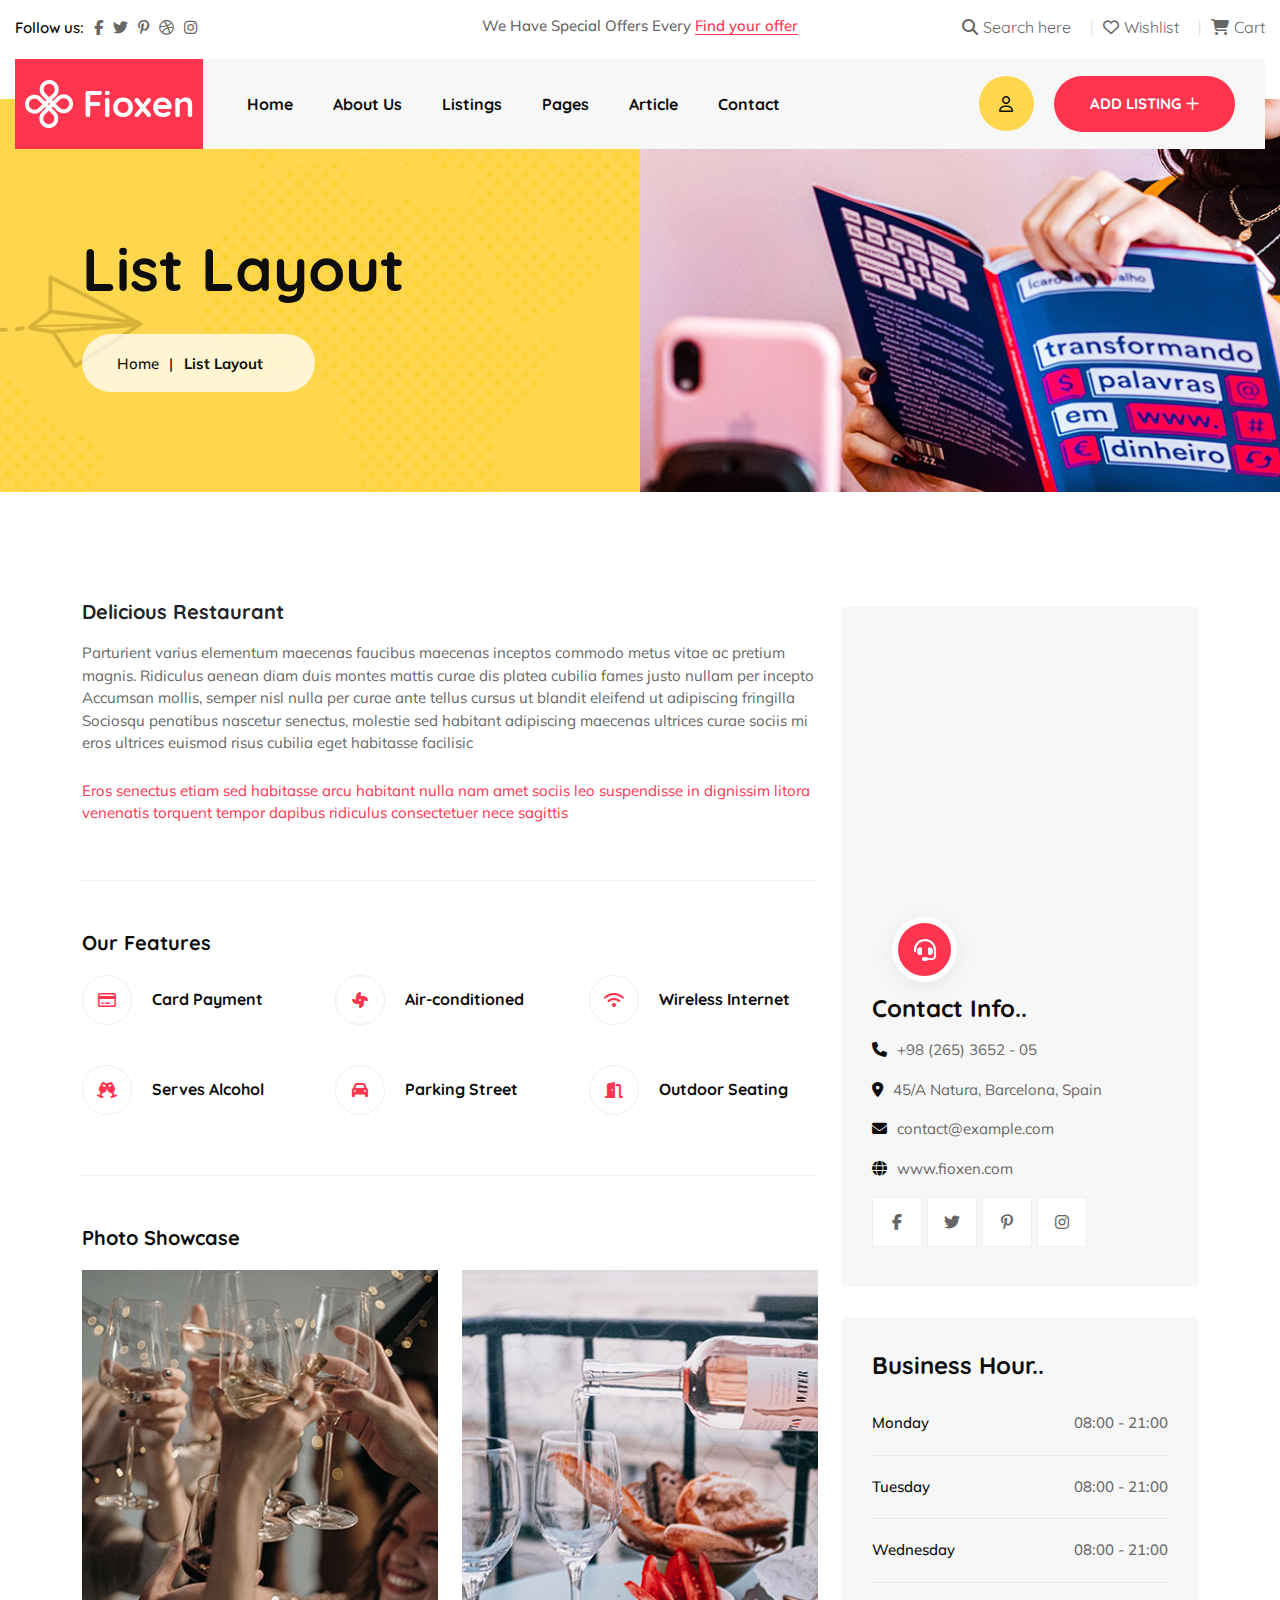
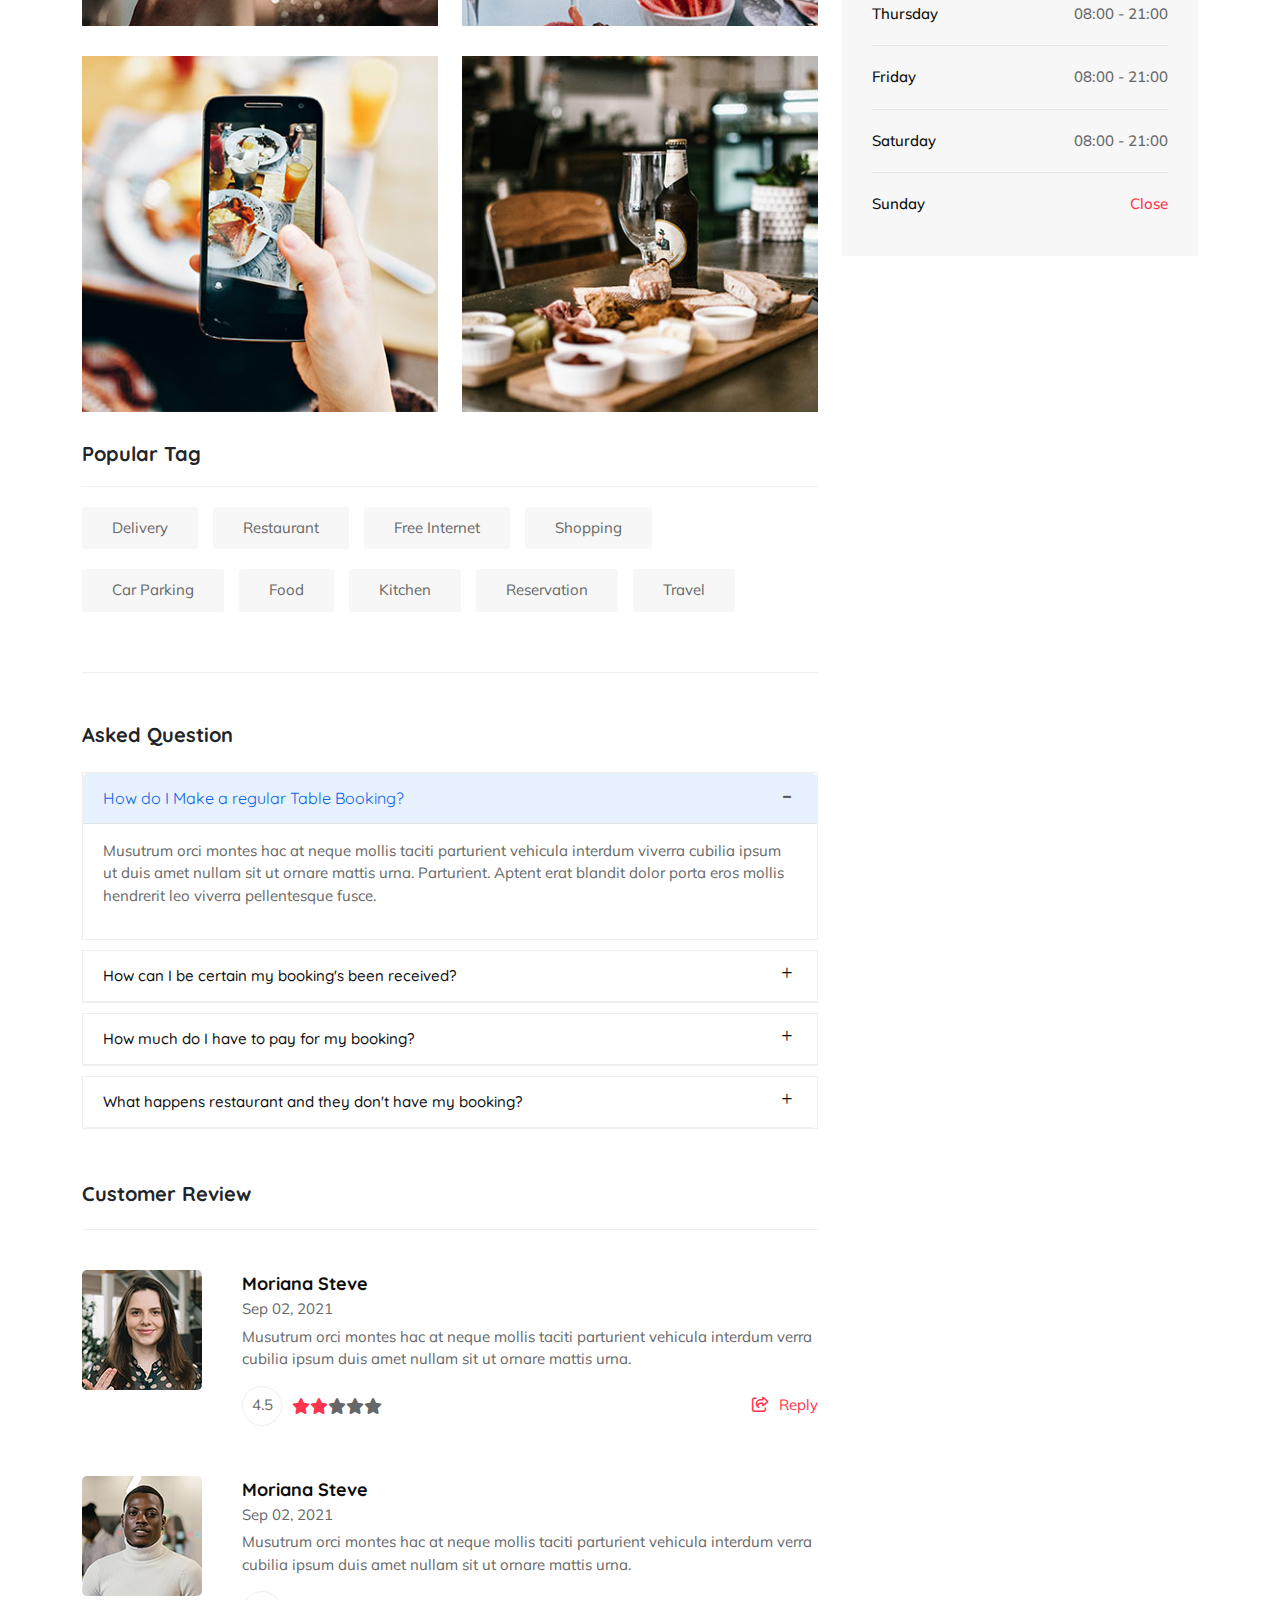
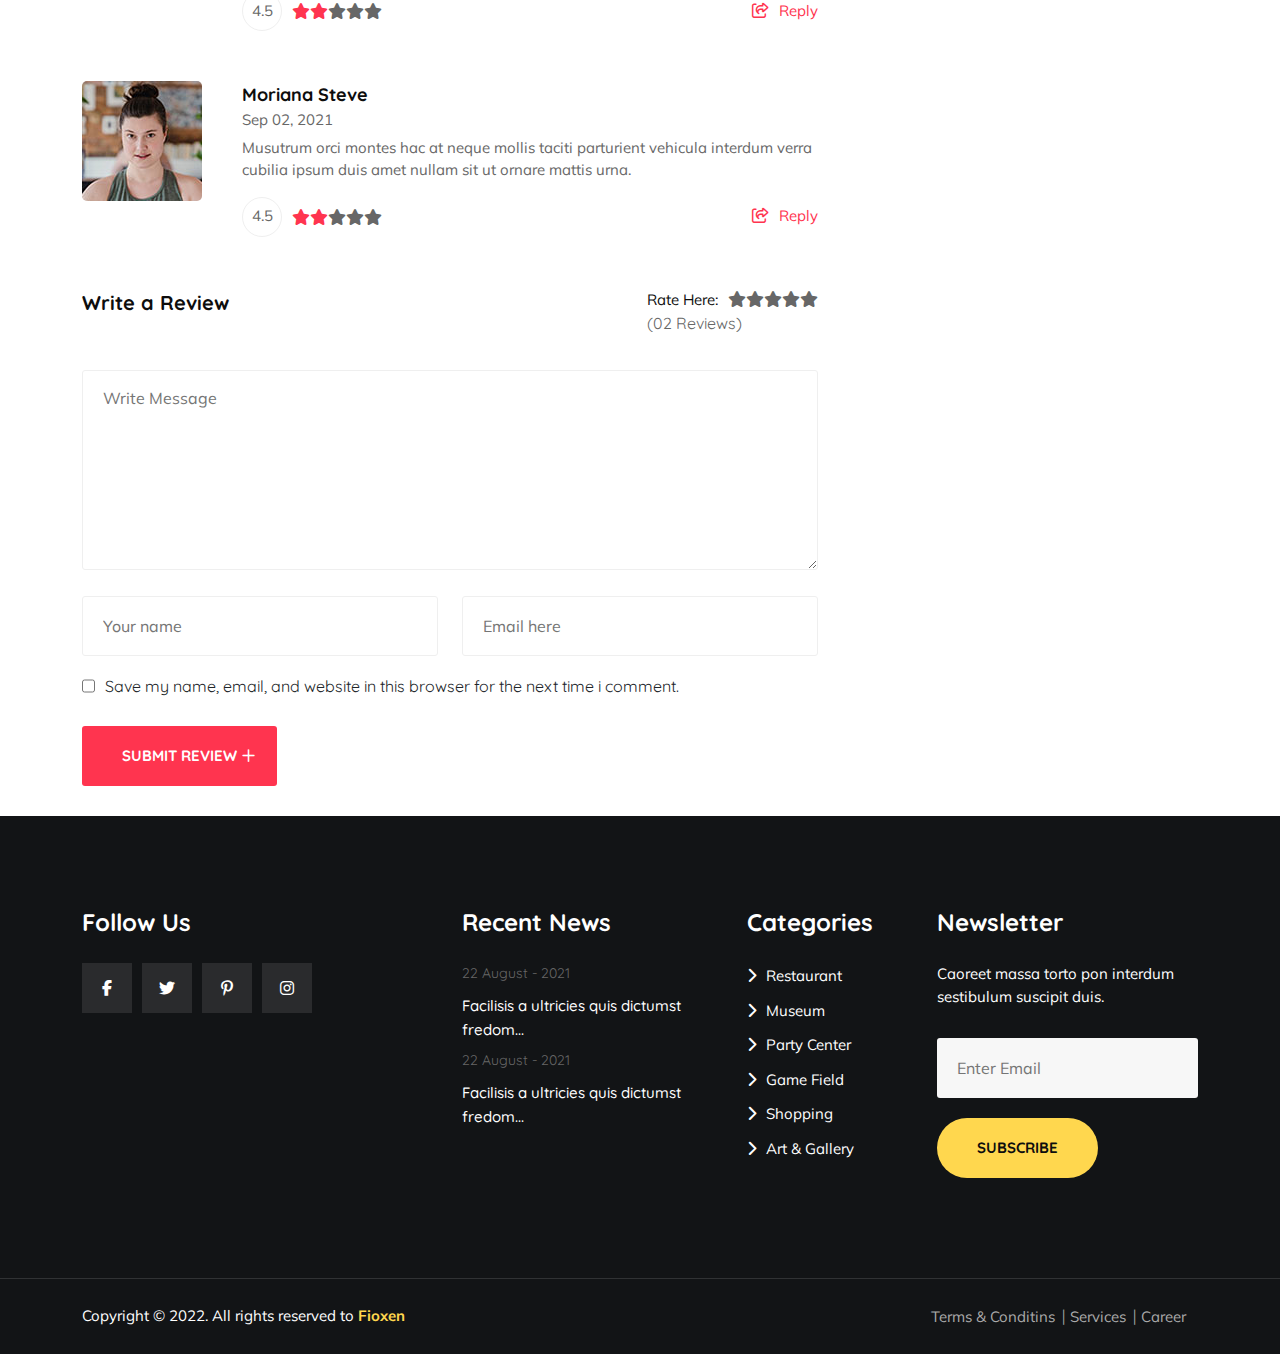
==== commit da83ca86: "Header section updated" ====
--- a/listing-details.html
+++ b/listing-details.html
@@ -165,82 +165,16 @@
       <!-- Listing Breadcrumbs Section HTML Start -->
 
       <section id="Breadcrumbs">
-        <div class="page-breadcrumbs page-breadcrumbs-one pt-65 pb-70">
+        <div class="breadcrumbs-wrapper">
           <div class="container">
-            <div class="breadcrumbs-wrapper-one">
-              <div class="row align-items-center">
-                <div class="col-lg-5 col-md-12">
-                  <div class="listing-info-name">
-                    <div class="info-name d-md-flex align-items-center">
-                      <div class="thumb">
-                        <img
-                          src="assets/images/listing/info-1.jpg"
-                          alt="thumb image"
-                        />
-                      </div>
-                      <div class="content pt-3 pt-md-0">
-                        <span class="cat-btn">Restaurant</span>
-                        <h3>Food Corner</h3>
-                        <p class="tag">
-                          <a href="#">Popular restaurant</a>,<a href="#"
-                            >California</a
-                          >
-                        </p>
-                      </div>
-                    </div>
-                  </div>
-                </div>
-                <div class="col-lg-4 col-md-6">
-                  <div class="listing-info-content">
-                    <div class="content">
-                      <ul class="ratings d-flex">
-                        <li class="star">
-                          <i class="fa-sharp fa-solid fa-star"></i>
-                        </li>
-                        <li class="star">
-                          <i class="fa-sharp fa-solid fa-star"></i>
-                        </li>
-                        <li class="star">
-                          <i class="fa-sharp fa-solid fa-star"></i>
-                        </li>
-                        <li class="star">
-                          <i class="fa-sharp fa-solid fa-star"></i>
-                        </li>
-                        <li class="star">
-                          <i class="fa-sharp fa-solid fa-star"></i>
-                        </li>
-                        <li></li>
-                        <li>
-                          <span><a href="#">(02 Reviews)</a></span>
-                        </li>
-                      </ul>
-                      <div class="listing-meta">
-                        <ul class="d-flex d-lg-block">
-                          <li class="pe-2 pe-lg-0">
-                            <span
-                              ><i class="fa-solid fa-location-dot"></i
-                              >California, USA</span
-                            >
-                          </li>
-                          <li>
-                            <span
-                              ><i class="fa-solid fa-phone"></i
-                              ><a href="tel:+982653652-05"
-                                >+98 (265) 3652 - 05</a
-                              ></span
-                            >
-                          </li>
-                        </ul>
-                      </div>
-                    </div>
-                  </div>
-                </div>
-                <div class="col-lg-3 col-md-6">
-                  <div class="button pt-3 pt-md-0">
-                    <a class="icon-btn float-md-end" href="#"
-                      ><i class="fa-regular fa-share-from-square"></i
-                    ></a>
-                  </div>
+            <div class="row">
+              <div class="col-lg-8">
+                <div class="page-title">
+                  <h1 class="title">List Layout</h1>
+                  <ul class="breadcrumbs-link">
+                    <li><a href="#">Home</a></li>
+                    <li class="active">List Layout</li>
+                  </ul>
                 </div>
               </div>
             </div>
--- a/assets/css/style.css
+++ b/assets/css/style.css
@@ -1437,80 +1437,76 @@
 
 /* Breadcrumbs Section CSS Strt */
 
-.page-breadcrumbs-one {
-  border-bottom: 1px solid #efefef;
-}
-
-.breadcrumbs-wrapper-one .listing-info-name .info-name .thumb {
-  min-width: 120px;
-  max-width: 120px;
-  height: 120px;
-  margin-right: 40px;
-}
-
-.breadcrumbs-wrapper-one .listing-info-name .info-name .thumb img {
-  border-radius: 5px;
-}
-
-.listing-info-name .info-name .content span.cat-btn,
-.listing-info-name .info-name .content a {
+.breadcrumbs-wrapper {
+  position: relative;
+  z-index: 1;
+  padding: 125px 0 100px;
+  margin-top: -50px;
+}
+
+.breadcrumbs-wrapper::before {
+  position: absolute;
+  content: "";
+  width: 50%;
+  height: 100%;
+  top: 0;
+  left: 0;
+  background: url(../images/bg/breadcrumbs-bg1.jpg) no-repeat 50%;
+  background-size: cover;
+  z-index: -1;
+}
+
+.breadcrumbs-wrapper::after {
+  position: absolute;
+  content: "";
+  width: 50%;
+  height: 100%;
+  top: 0;
+  right: 0;
+  background: url(../images/bg/breadcrumbs-bg2.jpg) no-repeat 50%;
+  background-size: cover;
+  z-index: -1;
+}
+
+.breadcrumbs-wrapper .page-title h1.title {
+  font-size: 60px;
+  font-weight: 700;
+  line-height: 90px;
+  color: #0d0d0d;
+  margin-bottom: 20px;
+}
+
+.breadcrumbs-wrapper .page-title .breadcrumbs-link {
+  padding: 17px 35px;
+  display: inline-block;
+  border-radius: 29px;
+  background-color: hsla(0, 0%, 100%, 0.75);
+}
+
+.breadcrumbs-wrapper .page-title .breadcrumbs-link li,
+.breadcrumbs-wrapper .page-title .breadcrumbs-link li a {
+  display: inline-block;
   font-family: Mulish, sans-serif;
   font-size: 15px;
-  color: #676767;
-}
-
-.listing-info-name .info-name .content h3 {
-  font-size: 30px;
-  line-height: 40px;
-  font-weight: 700;
-  color: #0d0d0d;
-  margin: 0;
-}
-
-.breadcrumbs-wrapper-one .listing-info-content {
-  margin-left: 70px;
-}
-
-.ratings li {
-  margin-right: 3px;
-}
-
-.listing-info-content .content .ratings li,
-.listing-info-content .content .ratings li span a {
-  font-family: Mulish, sans-serif;
-  font-size: 15px;
-  color: #676767;
-}
-
-.breadcrumbs-wrapper-one .listing-meta li span,
-.breadcrumbs-wrapper-one .listing-meta li span a {
-  font-family: Mulish, sans-serif;
-  font-size: 15px;
-  color: #676767;
-}
-
-.breadcrumbs-wrapper-one .listing-meta li span i {
-  margin-right: 10px;
-  color: #676767;
-}
-
-.breadcrumbs-wrapper-one .button .icon-btn {
-  width: 65px;
-  height: 65px;
-  display: inline-flex;
-  align-items: center;
-  justify-content: center;
-  color: #676767;
-  border: 1px solid #efefef;
-  font-size: 20px;
-  margin-left: 5px;
-  transition: all 0.3s ease-out 0s;
-}
-
-.breadcrumbs-wrapper-one .button .icon-btn:hover {
-  color: #ffffff;
-  background: #ff344f;
-  border: 1px solid #ff344f;
+  font-weight: 500;
+  color: #0d0d0d !important;
+}
+
+.breadcrumbs-wrapper .page-title .breadcrumbs-link li.active {
+  display: inline-block;
+  color: #0d0d0d;
+  font-weight: 700;
+}
+
+.breadcrumbs-wrapper .page-title .breadcrumbs-link li::after {
+  content: "|";
+  display: inline-block;
+  margin-left: 10px;
+  margin-right: 7px;
+}
+
+.breadcrumbs-wrapper .page-title .breadcrumbs-link li:last-child::after {
+  content: "";
 }
 
 /* Breadcrumbs Section CSS End */
--- a/assets/css/responsive.css
+++ b/assets/css/responsive.css
@@ -243,6 +243,19 @@
     margin-left: 0px;
     margin-top: 20px;
   }
+
+  .breadcrumbs-wrapper::before {
+    width: 100%;
+  }
+
+  .breadcrumbs-wrapper::after {
+    display: none;
+  }
+
+  .breadcrumbs-wrapper .page-title h1.title {
+    font-size: 36px;
+    line-height: 45px;
+  }
 }
 
 @media (min-width: 300px) and (max-width: 767px) {
@@ -263,4 +276,16 @@
     float: none;
     margin-top: 15px;
   }
-}
+
+  .breadcrumbs-wrapper::before {
+    width: 100%;
+  }
+
+  .breadcrumbs-wrapper::after {
+    display: none;
+  }
+  .breadcrumbs-wrapper .page-title h1.title {
+    font-size: 36px;
+    line-height: 45px;
+  }
+}
